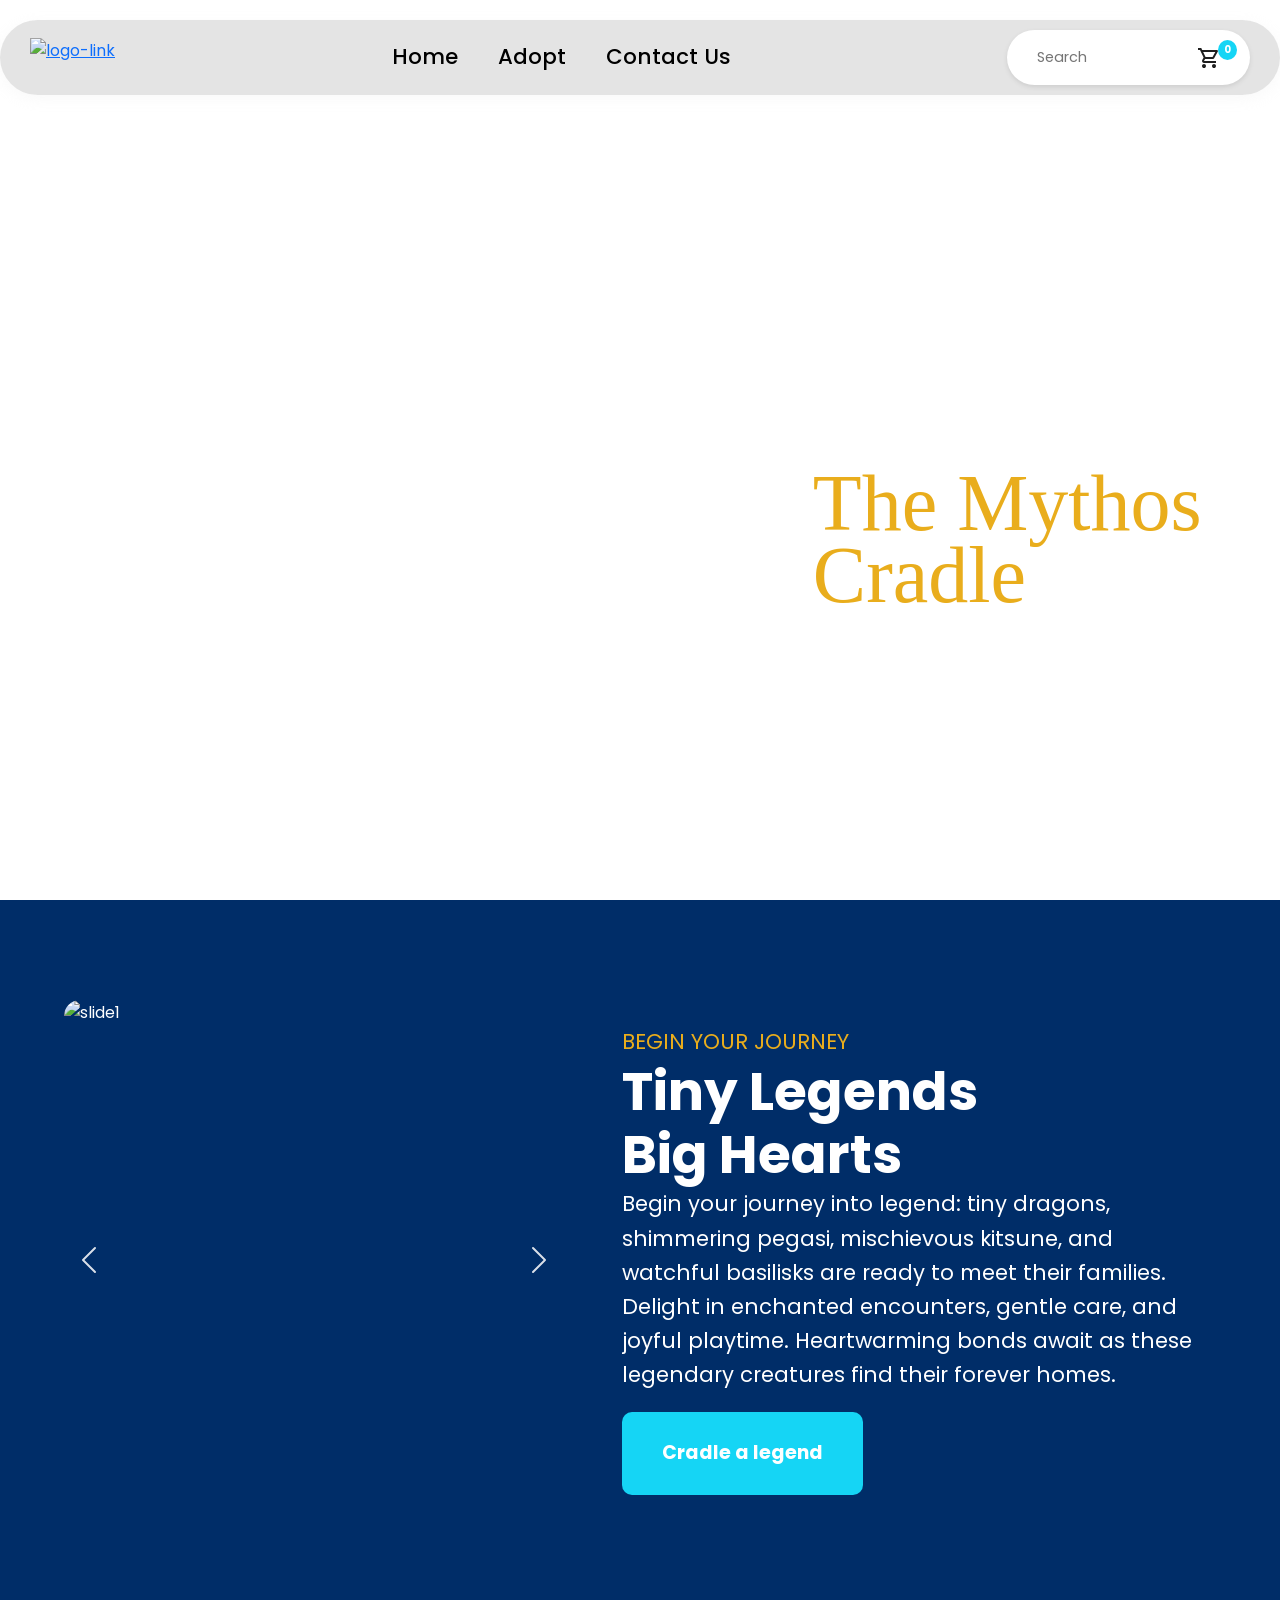
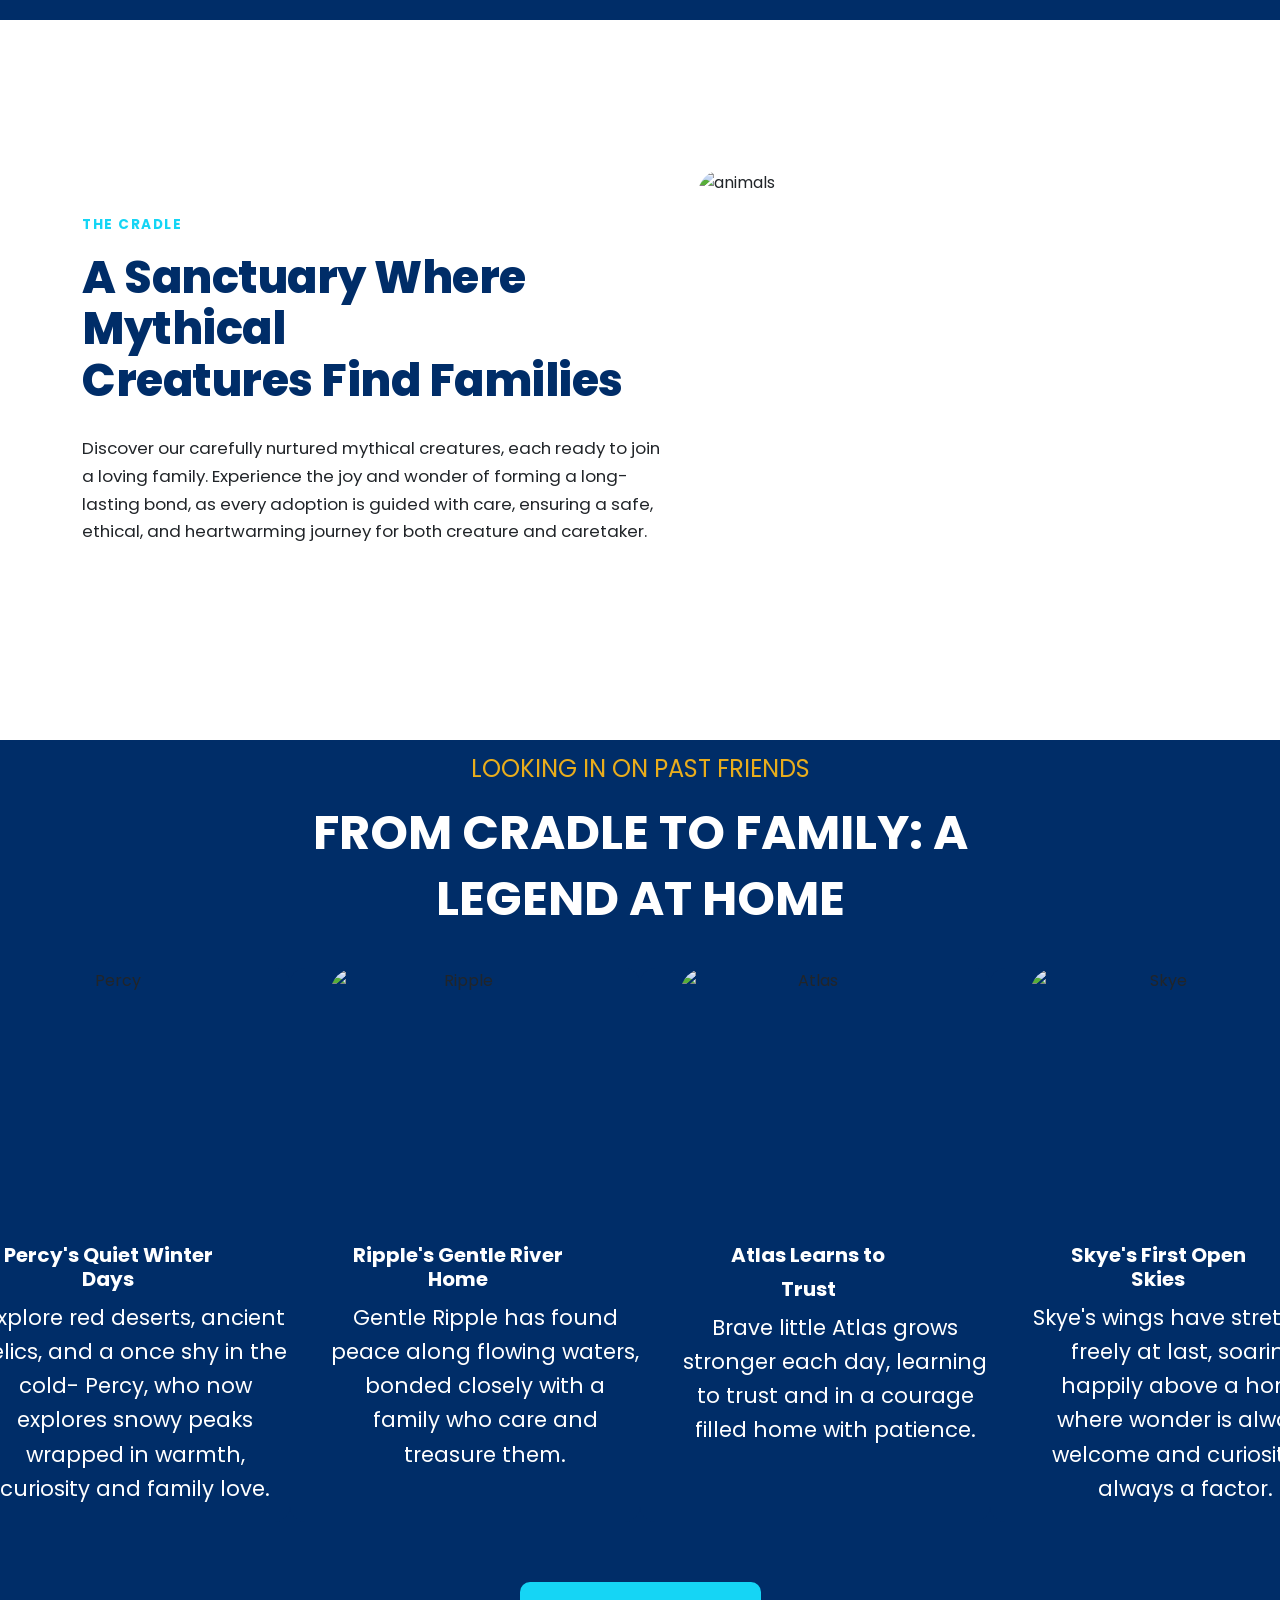
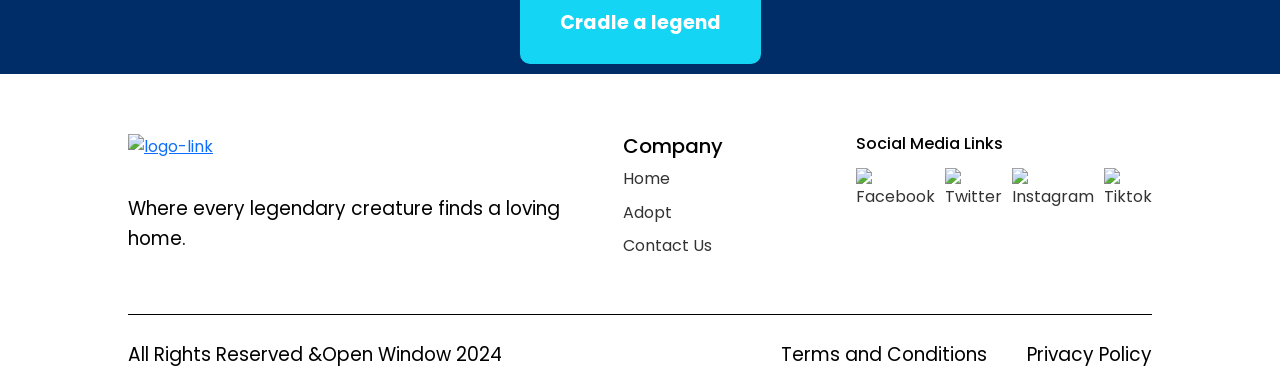
==== index.html @ 4b846b05 "fixed_elements fixed certain elements and made logo linking to home page functional." ====
<!DOCTYPE html>
<html lang="en">
   <head>
      <meta charset="UTF-8">
      <meta name="viewport" content="width=device-width, initial-scale=1.0">
      <meta http-equiv="X-UA-Compatible" content="IE-edge">
      <meta name="author" content="Michelle Jansen 262064">

      <link rel="preconnect" href="https://fonts.googleapis.com">
      <link rel="preconnect" href="https://fonts.gstatic.com" crossorigin>
      <link href="https://fonts.googleapis.com/css2?family=Metamorphous&family=Montserrat:ital,wght@0,100..900;1,100..900&family=Poppins:ital,wght@0,100;0,200;0,300;0,400;0,500;0,600;0,700;0,800;0,900;1,100;1,200;1,300;1,400;1,500;1,600;1,700;1,800;1,900&display=swap" rel="stylesheet">
      <link rel="preconnect" href="https://fonts.googleapis.com">
      <link rel="preconnect" href="https://fonts.gstatic.com" crossorigin>
      <link href="https://fonts.googleapis.com/css2?family=Metamorphous&family=Montserrat:ital,wght@0,100..900;1,100..900&family=Poppins:ital,wght@0,100;0,200;0,300;0,400;0,500;0,600;0,700;0,800;0,900;1,100;1,200;1,300;1,400;1,500;1,600;1,700;1,800;1,900&display=swap" rel="stylesheet">
      <link href="https://cdn.jsdelivr.net/npm/bootstrap@5.3.8/dist/css/bootstrap.min.css" rel="stylesheet" integrity="sha384-sRIl4kxILFvY47J16cr9ZwB07vP4J8+LH7qKQnuqkuIAvNWLzeN8tE5YBujZqJLB" crossorigin="anonymous">
      <script src="https://cdn.jsdelivr.net/npm/bootstrap@5.3.8/dist/js/bootstrap.bundle.min.js" integrity="sha384-FKyoEForCGlyvwx9Hj09JcYn3nv7wiPVlz7YYwJrWVcXK/BmnVDxM+D2scQbITxI" crossorigin="anonymous"></script>
      
      <title>The Mythos Cradle</title>

      <link rel="stylesheet" href="css/main.css">
      <link rel="local-font" href="../assets/fonts/mythology_of_egypt/Mythology Of Egypt.ttf">

   </head>
  
   <body class="home-page">
     <header>
        <!--Navigation-->
        <div class="navbar">
         <a href="index.html" class="logo">
           <img src="assets/images/logo.png" alt="logo-link">
         </a>
         <nav class="nav-links">
           <a href="index.html">Home</a>
           <a href="pages/about.html">Adopt</a>
           <a href="pages/contact.html">Contact Us</a>
         </nav>
         <div class="search-cart">
           <input type="text" placeholder="Search">
               <div class="cart-container">
                 <svg class="cart-icon" xmlns="http://www.w3.org/2000/svg" height="24px" viewBox="0 -960 960 960" width="24px" fill="#1f1f1f"><path d="M223.5-103.5Q200-127 200-160t23.5-56.5Q247-240 280-240t56.5 23.5Q360-193 360-160t-23.5 56.5Q313-80 280-80t-56.5-23.5Zm400 0Q600-127 600-160t23.5-56.5Q647-240 680-240t56.5 23.5Q760-193 760-160t-23.5 56.5Q713-80 680-80t-56.5-23.5ZM246-720l96 200h280l110-200H246Zm-38-80h590q23 0 35 20.5t1 41.5L692-482q-11 20-29.5 31T622-440H324l-44 80h480v80H280q-45 0-68-39.5t-2-78.5l54-98-144-304H40v-80h130l38 80Zm134 280h280-280Z"/></svg>
                 <span class="cart-amount">0</span>
               </div>
         </div>
       </div>
     </header>

     <!--Hero Banner-->
     <section class="hero">
         <div class="text-wrapper">
           <h1>The Mythos Cradle</h1>
           <p>Where legends become loved ones</p>  
         </div>
     </section>

     <!--Slider Section-->
     <section id="about" class="feature-dark">
       <div id="carouselExampleFade" class="carousel slide carousel-fade">
         <div class="carousel-inner">
           <div class="carousel-item active">
             <img src="assets/images/imageSlider1.png" class="d-block w-100" alt="slide1">
           </div>
           <div class="carousel-item">
             <img src="assets/images/adopt3.png" class="d-block w-100" alt="slide2">
           </div>
           <div class="carousel-item">
             <img src="assets/images/adopt5.png" class="d-block w-100" alt="slide3">
           </div>
         </div>
         <button class="carousel-control-prev" type="button" data-bs-target="#carouselExampleFade" data-bs-slide="prev">
           <span class="carousel-control-prev-icon" aria-hidden="true"></span>
           <span class="visually-hidden">Previous</span>
         </button>
         <button class="carousel-control-next" type="button" data-bs-target="#carouselExampleFade" data-bs-slide="next">
           <span class="carousel-control-next-icon" aria-hidden="true"></span>
           <span class="visually-hidden">Next</span>
         </button>
       </div>
       <div class="content-column">
         <p1>BEGIN YOUR JOURNEY</p1>
         <h2>Tiny Legends</h2>
         <h2>Big Hearts</h2>
         <p2>Begin your journey into legend: tiny dragons, shimmering pegasi, mischievous kitsune, and watchful basilisks are ready to meet their families. Delight in enchanted encounters, gentle care, and joyful playtime. Heartwarming bonds await as these legendary creatures find their forever homes.</p2>
         <a href="./pages/about.html" class="btn-primary" type="button">Cradle a legend</a>
        </div>
     </section>

     <!--Info Section-->
     <section class="info-section">
           <div class="container split reverse">
             <div class="textbox">
               <span class="subheading">THE CRADLE</span>
               <h2>A Sanctuary Where Mythical<br>Creatures Find Families</h2>
               <p class="description">
                 Discover our carefully nurtured mythical creatures, each ready to join a loving family. 
                 Experience the joy and wonder of forming a long-lasting bond, as every adoption is guided with care, 
                 ensuring a safe, ethical, and heartwarming journey for both creature and caretaker.
               </p>
             </div>
               <div class="image-box">
                 <img src="assets/images/homeImg1.png" alt="animals">
               </div>
           </div>
      </section>
      <!--Creature Cards-->
       <section class="cards-section-container">
         <p>LOOKING IN ON PAST FRIENDS</p>
         <h3>FROM CRADLE TO FAMILY: A</h3>
         <h3>LEGEND AT HOME</h3>
         <div class="text-footer-container">
           <div class="card">
             <img src="assets/images/successImg1.png" alt="Percy" class="adopted-creatures">
             <h4>Percy's Quiet Winter Days</h4>
             <p>Explore red deserts, ancient relics, and a once shy in the cold- Percy, who now explores snowy peaks wrapped in warmth, curiosity and family love.</p>
           </div>
           <div class="card">
              <img src="assets/images/successImg2.png" alt="Ripple" class="adopted-creatures">
              <h4>Ripple's Gentle River Home</h4>
              <p>Gentle Ripple has found peace along flowing waters, bonded closely with a family who care and treasure them.</p>
           </div>
           <div class="card">
             <img src="assets/images/successImg3.png" alt="Atlas" class="adopted-creatures">
             <h4>Atlas Learns to</h4>
             <h4>Trust</h4>
             <p>Brave little Atlas grows stronger each day, learning to trust and in a courage filled home with patience.</p>
           </div>
           <div class="card">
             <img src="assets/images/successImg4.png" alt="Skye" class="adopted-creatures">
             <h4>Skye's First Open Skies</h4>
             <p>Skye's wings have stretched freely at last, soaring happily above a home where wonder is always welcome and curiosity is always a factor.</p>
           </div>
         </div>
         <a href="pages/about.html" class="btn-primary" type="button">Cradle a legend</a>
       </section>
       <!-- Footer -->
       <footer>
           <div class="container-split">
              <div class="footer-left">
                <a href="index.html" class="logo">
                  <img src="assets/images/logo.png" alt="logo-link">
                </a>
               <p>Where every legendary creature finds a loving home.</p>
              </div>
           </div>
           <div class="footer-mid">
               <h5>Company</h5>
               <a href="index.html">Home</a>
               <a href="pages/about.html">Adopt</a>
               <a href="pages/contact.html">Contact Us</a>
             </div>
             <div class="footer-right">
                 <h6>Social Media Links</h6>
                 <div class="social-container">
                     <a href="https://www.facebook.com/theopenwindow/" target="_blank">
                       <img src="assets/images/sm1.png" alt="Facebook" class="social-icon">
                     </a>
                     <a href="https://x.com/open_window_" target="_blank">
                       <img src="assets/images/sm4.png" alt="Twitter" class="social-icon">
                     </a>
                     <a href="https://www.instagram.com/openwindowinstitute/" target="_blank">
                       <img src="assets/images/sm3.png" alt="Instagram" class="social-icon">
                     </a>
                     <a href="https://www.tiktok.com/@open_window_" target="_blank">
                       <img src="assets/images/sm2.png" alt="Tiktok" class="social-icon">
                     </a>
                   </div>
               </div>
               <div class="footer-bottom">
                   <span>All Rights Reserved &Open Window 2024</span>
                   <div class="legal-links">
                     <a href="#">Terms and Conditions</a>
                     <a href="#">Privacy Policy</a>
                   </div>
                 </div>
       </footer>
       <script src="JS/script.js"></script>
    </body>
</html>
---- css/main.css ----
/*Global styling & font families*/
* {
  box-sizing: border-box;
  margin: 0;
  padding: 0;
  z-index: 1000!important;
}

@font-face {
    font-family: 'HeroFont';
    src: url('../assets/fonts/Mythology\ Of\ Egypt.ttf') format('truetype');
}

:root {
    --primary-blue: #002d68;
    --accent-yellow: #e9ad1c;
    --bright-cyan: #15d5f5;
    --text-primary-white: #ffffff;
    --text-primary-black: #000000;
}

body {
    overflow-x: hidden;
    width: 100%;
    font-family: 'Poppins', sans-serif;
    line-height: 1.6;
    margin: 0;
    padding: 0;
}

/* Navbar*/
.navbar {
    position: fixed !important;
    top: 20px; 
    left: 50%;
    transform: translateX(-50%);
    width: 94%;
    max-width: 1400px;
    align-items: center;
    padding: 20px 0;
    z-index: 10000 !important;
    width: 100%;
    display: flex;
    justify-content: space-between;
    align-items: center;
    padding: 10px 30px;
    background: rgba(225, 225, 225, 0.9);
    backdrop-filter: transparent;
    border-radius: 50px;
    box-shadow: 0 4px 15px rgba(225, 225, 225, 0.2);
}

/*--logo--*/
.logo img {
    height: 40px;    
    width: auto;     
    display: block;
}

/*--navlinks--*/
.nav-links {
    display: flex;
    gap: 40px;
}

.nav-links a {
    text-decoration: none !important;
    color: #000000 !important;
    font-family: 'Poppins', sans-serif;
    font-size: 16pt;
    font-weight: 450;
    transition: 0.3;
}

.nav-links a:hover {
    color: #15d5f5 !important;
    text-decoration: none !important;
}

/*--search bar--*/
.search-cart {
    display: flex;
    flex-direction: flex-end;
    align-items: center;
    background-color: #ffffff;
    padding: 8px 10px;
    gap: 50px; 
    border-radius: 30px;
    width: auto 50%;
    max-width: 250px;
    box-shadow: 0 2px 5px rgba(0,0,0,0.1);
}

.search-cart input {
    background: rgba(225, 225 225, 0.8);
    border: none;
    border-radius: 20px;
    padding: 8px 20px;
    outline: none;
    font-size: 0.9rem;
    width: 130px;
}

/*--cart icon--*/
.cart-container {
    display: flex;
    align-items: center;
    position: relative;
    cursor: pointer;
}

.cart-amount {
    background:#15d5f5;
    color: #ffffff;
    font-size: 10px;
    font-weight: bold;
    padding: 2px 6px;
    border-radius: 50%;
    margin-left: -8%;
    margin-bottom: 15px;
    z-index: 2;
}

.cart-icon:hover {
    background-color: var(--accent-yellow);
}

/*--Hero section--*/
.hero {
    height: 100vh;
    width: 105%;
    margin-left: calc(-50vw + 50%);
    padding: 5%;
    background-image: url('../assets/images/homeHeader.png');
    background-size: cover;
    background-position: center;
    background-repeat: no-repeat;
    display: flow-root;
    justify-content: flex-end;
    text-align: right ;
    align-items:flex-start;
    padding-right: 10%;
}

.hero h1 {
    font-size: 60pt;
    color: #e9ad1c;
    font-family: 'HeroFont', serif;
    line-height: 0.9;
    text-align: left;
    margin-left: 65%;
    margin-top: 35%;
}

.hero p {
    font-family: 'Metamorphous', 'Poppins', sans-serif;
    font-size: 16pt;
    color: #ffffff;
    opacity: 0.9;
    text-align: left;
    align-items: flex-end;
    margin-left: 66%;
}


/*--about section--*/
.feature-dark {
    background-color: var(--primary-blue);
    color: var(--text-primary-white);
    padding: 6rem 4rem;
    display: flex;
    justify-content: center;
    align-items: center;
    height: 80vh;
    box-sizing: border-box;
    min-width: 100%;
}

#about {
  display: flex;
  flex-direction: row;
  gap: 5%;
  max-width: 1200px;
  width: 100%;
  margin: 0 auto;
}

.carousel {
  flex: 1;
  max-width: 500px;
  position: relative;
}

.carousel-inner {
  border-radius: 16px;
  overflow: hidden;
}

.carousel-item img {
  height: 520px;
  object-fit: cover; 
}

.carousel-control-prev,
.carousel-control-next {
  position: absolute;
  top: 50% !important;
  transform: translateY(-50%);
  width: 50px;
  height: 50px !important; /* Overrides full-height stretching */
  opacity: 0.85;
  transition: opacity 0.2s ease, transform 0.2s ease;
  z-index: 5;
}


.content-column {
    flex: 1;
    display: flex;
    flex-direction: column;
    align-items: flex-start;
    justify-content: center;
    margin: 0;
}

.content-column p1 {
   font-size: 16pt;
   color: var(--accent-yellow);
   text-transform: uppercase;
   width: 100%;
   align-items: flex-start !important;
   font-weight: normal;
}

.content-column h2 {
    color: var(--text-primary-white);
    align-items: flex-start !important;
    font-family: 'Poppins', sans-serif;
    font-size: 40pt;
    margin: 0;
    font-weight: bold;
    width: 100%;
}

.content-column p2 {
    font-size: 16pt;
    line-height: 1.6;
    color: var(--text-primary-white);
    max-width: 600px;
    align-items: flex-start !important;
    width: 100%;

}

.btn-primary {
    text-decoration: none !important;
    background-color: #15d5f5;
    color: white;
    border: none;
    padding: 26px 40px;
    border-radius: 10px;
    font-weight: bold;
    cursor: pointer;
    margin-top: 20px;
    font-size: 19px;
}

.btn-primary:hover {
    background-color: #e9ad1c;
}

/*--Info Section--*/
.info-section {
    background-color: var(--text-primary-white);
    display: flex;
    justify-content: center;
    align-items: center;
    height: 80vh;
    box-sizing: border-box;
    min-width: 100%;
}

.info-section .container.split {
  display: flex;
  align-items: center;
  gap: 3%;
  width: 100%;
  margin: 0 auto;
}

.textbox, .image-box {
  flex-direction: row-reverse;
  gap: 10%;
}

.textbox{
    width: 660px;
    margin: 0;
    align-content: flex-start;
}

.image-box img {
    height: 50vh;
    min-width: 600px;
}
.subheading{
    font-family: "Poppins" regular;
    font-size: 24pt;
    font-weight:normal;
}
.h2 {
   font-family: "Poppins" bold; 
   font-size: 40pt;
}

.info-section .textbox .subheading {
  display: block;
  color: var(--bright-cyan);
  font-size: 0.85rem;
  font-weight: 700;
  letter-spacing: 1.5px;
  margin-bottom: 1rem;
  text-transform: uppercase;
}

.info-section .textbox h2 {
  color: var(--primary-blue);
  font-size: 2.8rem;
  font-weight: 800;
  line-height: 1.15;
  margin: 0 0 1.8rem 0;
  letter-spacing: -0.5px;
}
.info-section .textbox .description {
  color: var(--text-primary-black) transparent ;
  font-size: 1.05rem;
  line-height: 1.65;
  font-weight: 400;
  margin: 0;
}

.info-section .image-box {
  flex: 0.9;
  max-width: 500px;
}

.info-section .image-box img {
  width: 100%;
  height: 420px;
  object-fit: cover;
  border-radius: 24px;
  display: block;
}

/*--Cards Section--*/
.cards-section-container {
    background-color: var(--primary-blue);
    width: 100%;
    background-size: cover;
    text-align: center;
    margin: 0 auto;
    padding: 10px 10px;
    box-sizing: border-box;
}

.cards-section-container p {
    color: var(--accent-yellow);
    font-size: 18pt;
    font-weight: normal;
}

.cards-section-container h3 {
    color: var(--text-primary-white);
    font-size: 36pt;
    font-weight: bold;
}
/*--Grid and Layout--*/
.text-footer-container {
    padding-left: 10%;
    padding-right: 10%;
    display: flex;
    justify-content: center;
    grid-template-columns: repeat(auto-fit, minmax(220px, 1fr));
    margin: 40px 0;
}

/*--Card styling--*/
.card {
    background-color: #002d68;
    border: none;
    flex: 1;
    min-width: 350px;
    max-width: 300px;
    border-radius: 15px;
    transition: transform 0.3s ease;
    padding-left: 4%;
}

.card:hover { 
    transform: translateY(-10px); 
}

/*--Content Card--*/
.card img {
    width: 260px;
    height: 260px;
    object-fit: cover;
    border-radius: 10%;
    margin-bottom: 5%;
    justify-items: center;
}

.card h4 { 
    color: var(--text-primary-white); 
    font-size: 20px;
    font-weight: bolder;
    margin-bottom: 10px; 
    max-width: 240px;
    text-align: center;
    padding-left: 5%;
}

.card p {
    color: var(--text-primary-white);
    font-size: 16pt;
    font-weight: normal;
    text-align: center;
   font-display: block;
}

/*--Adopt Page hero--*/
.adopt-hero {
    background-image: url(../assets/images/adoptHeader.png);
    background-size: cover;
    background-position: center;
    height: 300px;
    display: flex;
    justify-content: center;
    align-items: center;
    text-align: center;
}

.adopt-hero h1 {
   font-family: 'HeroFont', serif;
   font-size: 60pt;
   color: var(--text-primary-white);
   text-transform: uppercase;
   margin: 0;
}

.adopt-sub-hero {
    background-color: var(--primary-blue);
    color: var(--accent-yellow);
    width: 100%;
    background-size: cover;
    text-align: center;
    height: 300px;
}

.adopt-sub-hero h2 {
    padding-top: 2%;
    font-family: 'Metamorphous', sans-serif;
    font-size: 24pt;
    font-weight: bold;
}

.adopt-sub-hero p {
    font-family: 'Poppins', sans-serif;
    color: var(--text-primary-white);
    font-weight: normal;
    font-size: 16pt;
    padding-bottom: 20%;
    justify-content: center;
}

/*--yellow filter-bar--*/
.filter-bar {
    background-color: var(--accent-yellow);
    padding: 10px 5%;
    display: flex;
    align-items: center;
    font-size: 14pt;
    color: var(--text-primary-white);
}

.filter-left, .filter-center, .filter-right {
    flex: 1;
    display: flex;
    align-items: center;
    gap: 15px;
}

.filter-center { justify-content: center;}
.filter-right {justify-content: flex-end;}

.filter-right .btn-sp {
    background-color: var(--text-primary-white);
    border: none;
    border-radius: 4px;
    color: var(--text-primary-black);
    padding: 5px 12px;
    cursor: pointer;
}

.drop-down {
    background: var(--text-primary-white);
    border: none;
    padding: 5px 10px;
    border-radius: 4px;
    color: var(--text-primary-black);
    min-width: 100px;
}

.divider-line {
    width: 1px;
    height: 25px;
    background: var(--text-primary-white);
    
}

/*--Product section--*/
.product-page-white {
    background-color: var(--text-primary-white);
    color: var(--text-primary-black);
    padding: 60px 10%;
    display: flex;
    align-items: center;
    gap: 50px;
}

.product-page-darkblue {
    background-color: var(--primary-blue);
    color: var(--text-primary-white);
    padding: 60px 10%;
    display: flex;
    align-items: center;
    gap: 50px;
}

.p1 {
    font-size: 14pt;
    font-weight: normal;
    color: var(--text-primary-black);
}

.p2 {
    font-size: 14pt;
    font-weight: normal;
    color: var(--text-primary-white);
}

.price {
   color: var(--text-primary-black);
    font-weight: bold;
    font-size: 16pt;
}

.product-image {
    width: 350px;
    height: 450px;
    object-fit: cover;
    border-radius: 15px;
    box-shadow: 0 10px 20px rgba(0,0,0,0.15);
}

.product-info-sp {
    flex: 1;
}

.product-info-sp h2 {
    font-size: 24pt;
    margin-bottom: 5px;
    font-weight: bold;
}

.price-sp {
    color: var(--bright-cyan);
    font-weight: bold;
    font-size: 14pt;
}

.product-info-sp p {
    font-size: 14pt;
    margin-bottom: 15px;
}


.product-info {
    flex: 1;
}

.product-info h1 {
    font-size: 24pt;
    margin-bottom: 5px;
    font-weight: bold;
}

/*--Reviews and Price--*/
.old-price {
    text-decoration: line-through;
    color: rgba(0,0,0,0.15);
    margin-right: 10px;
    font-size: 14pt;
}

.current-price {
    color: var(--text-primary-black);
    font-weight: bold;
    font-size: 16pt;

}

.rating-row {
    display: flex;
    align-items: center;
    gap: 12px;
    margin-top: 5px;
}

.review-status {
    color: rgba(0,0,0,0.4);
    font-weight: bold;
}

.reviews {
    color: var(--accent-yellow);
    font-size: 16pt;
    margin: 10px 0;
    justify-content: flex-start;
}

.review-line span {
    justify-content: flex-end;
    width: 50px;
    height: 3px;
    background-color: var(--text-primary-white);
    margin-bottom: 15px;
}

/*--controls--*/
.qty-control {
    display: flex;
    align-items: center;
    gap: 15px;
    margin: 25px 0;
}

.qty-control-sp {
    display: flex;
    align-items: center;
    gap: 15px;
    margin: 25px 0;
}

.qty-box {
    background: var(--primary-blue);
    color: var(--text-primary-white);
    padding: 10px 20px;
    border-radius: 5px;
    font-weight: bold;
}

.qty-box2 {
   background: var(--accent-yellow);
   color: var(--text-primary-white);
   padding: 10px 20px;
    border-radius: 5px;
    font-weight: bold;
}

.b-btn {
    background: var(--bright-cyan);
    color: var(--text-primary-white);
    border: none;
    padding: 12px 30px;
    border-radius: 5px;
    font-weight: bold;
    cursor: pointer;
    transition: 0.3s ease;
}

.b-btn:hover {
    background-color: var(--accent-yellow);
}

.btn-primary-2  {
    margin-left: 70%;
    text-decoration: none;
    background-color: var(--accent-yellow);
    color: var(--text-primary-white);
    border: none;
    padding: 15px 30px;
    border-radius: 5px;
    font-weight: bold;
    cursor: pointer;
    transition: 0.3s ease;
}

.btn-primary-2:hover {
    background-color: #15d5f5;
}


/*--Contact page--*/

.hero-contact {
    background-image: url(../assets/images/contactHeader.png);
    background-size: cover;
    background-position: center;
    height: 300px;
    display: flex;
    justify-content: center;
    align-items: center;
    text-align: center;
}

.hero-contact h1 {
    font-family: 'HeroFont';
    color: var(--text-primary-white);
    font-size: 40pt;
}

.content-wrapper {
    display: flex;
    align-items: center;
    justify-content: center;
    gap: 60px;
    padding: 80px 10%;
    max-width: 1400px;
    margin: 0 auto;
}

.text-left, .image-box-right {
    flex: 1;
}

.text-left h1 {
    color: var(--bright-cyan);
    font-size: 18pt;
    font-weight: normal;
}

.text-left h2 {
    color: var(--primary-blue);
    font-size: 40pt;
    font-weight: bold;
}

.text-left p {
    font-size: 10pt;
}

.image-box-right img {
    max-width: 100%;
    max-width: 500px;
    border-radius: 20px;
    box-shadow: 0 20px 40px rgba(0,0,0,0.4);
    margin-left: 10%;
}

.text-left {
    display: flex;
    flex-direction: column;
    gap: 10px;
    max-width: 500px;
    font-family: 'Poppins', sans-serif;
    margin-left: 5%;
}

.contact-grid {
    display: flex;
    justify-content: center;
    gap: 80px;
    padding: 60px 10%;
    align-items: flex-start;
}

.contactForm {
    flex: 1;
    background-image: url(../assets/images/formBackground.png);
    background-size: cover;
    background-position: center;
    color: var(--text-primary-white);
    padding: 40px;
    border-radius: 40px;
    color: var(--text-primary-white);
    box-shadow: 0 10px 30px rgba(0,0,0,0.1);
    font-family: 'Poppins',sans-serif;
}

.contactForm h1 {
    font-size: 24pt;
    margin-bottom: 25px;
   letter-spacing: 1px;
}

.formElement input, .elementForm textarea {
    width: 100%;
    padding: 18px;
    border: none;
    border-radius: 15px;
    margin-top: 8px;
    margin-bottom: 20px;
    background-color: var(--text-primary-white);
    font-size: 16pt;
    resize: none;
}

.elementForm textarea {
    width: 400px;
    height: 150px;
    resize: none;
}

.contactForm input, .contactForm textarea {
    background-color: rgba(225, 225, 225, 0.9);
    border: none;
    border-radius: 12px;
    padding: 15px;
    margin-top: 5px;
    width: 100%;
}

.contactForm button {
    background-color: var(--bright-cyan);
    color: var(--text-primary-white);
    border: none;
    padding: 15px 40px;
    border-radius: 12px;
    font-weight: bold;
    cursor: pointer;
    margin-top: 10px;
    transition: 0.3s ease;
}

.contactForm button:hover {
    background-color: #e9ad1c;
}


.info-left, .contactForm {
    flex: 1;
}

.social-container {
    display: flex;
    gap: 15;
    margin: 20px 0 40px 0;
}

.info-left p {
    color: var(--bright-cyan);
    font-weight: normal;
    font-size: 14pt;
}

.info-left h2 {
    color: var(--primary-blue);
    font-size: 24pt;
    font-weight: bold;
}

.map-block {
    max-width: 500px;
    width: 100%;
    height: 350px;
    border-radius: 30px;
    overflow: hidden;
}



/*--Footer--*/

footer {
    display: flex;
    flex-wrap: wrap !important;
    background-color: var(--text-primary-white);
    color: var(--text-primary-black);
    justify-content: space-between;
    padding: 60px 10% 20px 10%;
}

.footer-left, .footer-mid, .footer-right {
    flex: 1;
}

.footer-left img {
    max-width: 150px;
    height: 40px;
    margin-bottom: 20px;
}

.footer-left p {
    color: var(--text-primary-black);
    font-family: 'Poppins', sans-serif;
    font-size: 14pt;
    margin-bottom: 20px;
    font-weight: normal;
    margin-right: 10%;
}

.footer-left span {
    color: var(--text-primary-black);
    font-size: 16pt;
    font-weight: normal;
}

.footer-mid a, .footer-right a {
    display: block;
    color: #333;
    text-decoration: none;
    margin-bottom: 8px;
}

.legal-links {
    display: flex;
    gap: 40px;
}

.legal-links a {
    text-decoration: none !important;
    color: var(--text-primary-black);
    font-size: 14pt;
}

.social-icon {
    width: 35px;
    height: 35px;
    object-fit: contain;
}

.social-container {
    display: flex;
    gap: 10px;
    margin-top: 15px;
}

.footer-bottom {
   flex-basis: 100% !important;
   width: 100%;
   margin-top: 40px;
   padding-top: 25px;
   border-top: 1pt solid var(--text-primary-black) !important;
   display: flex;
   justify-content: space-between;
   align-items: center;
}

.footer-bottom span {
    font-size: 14pt;
}
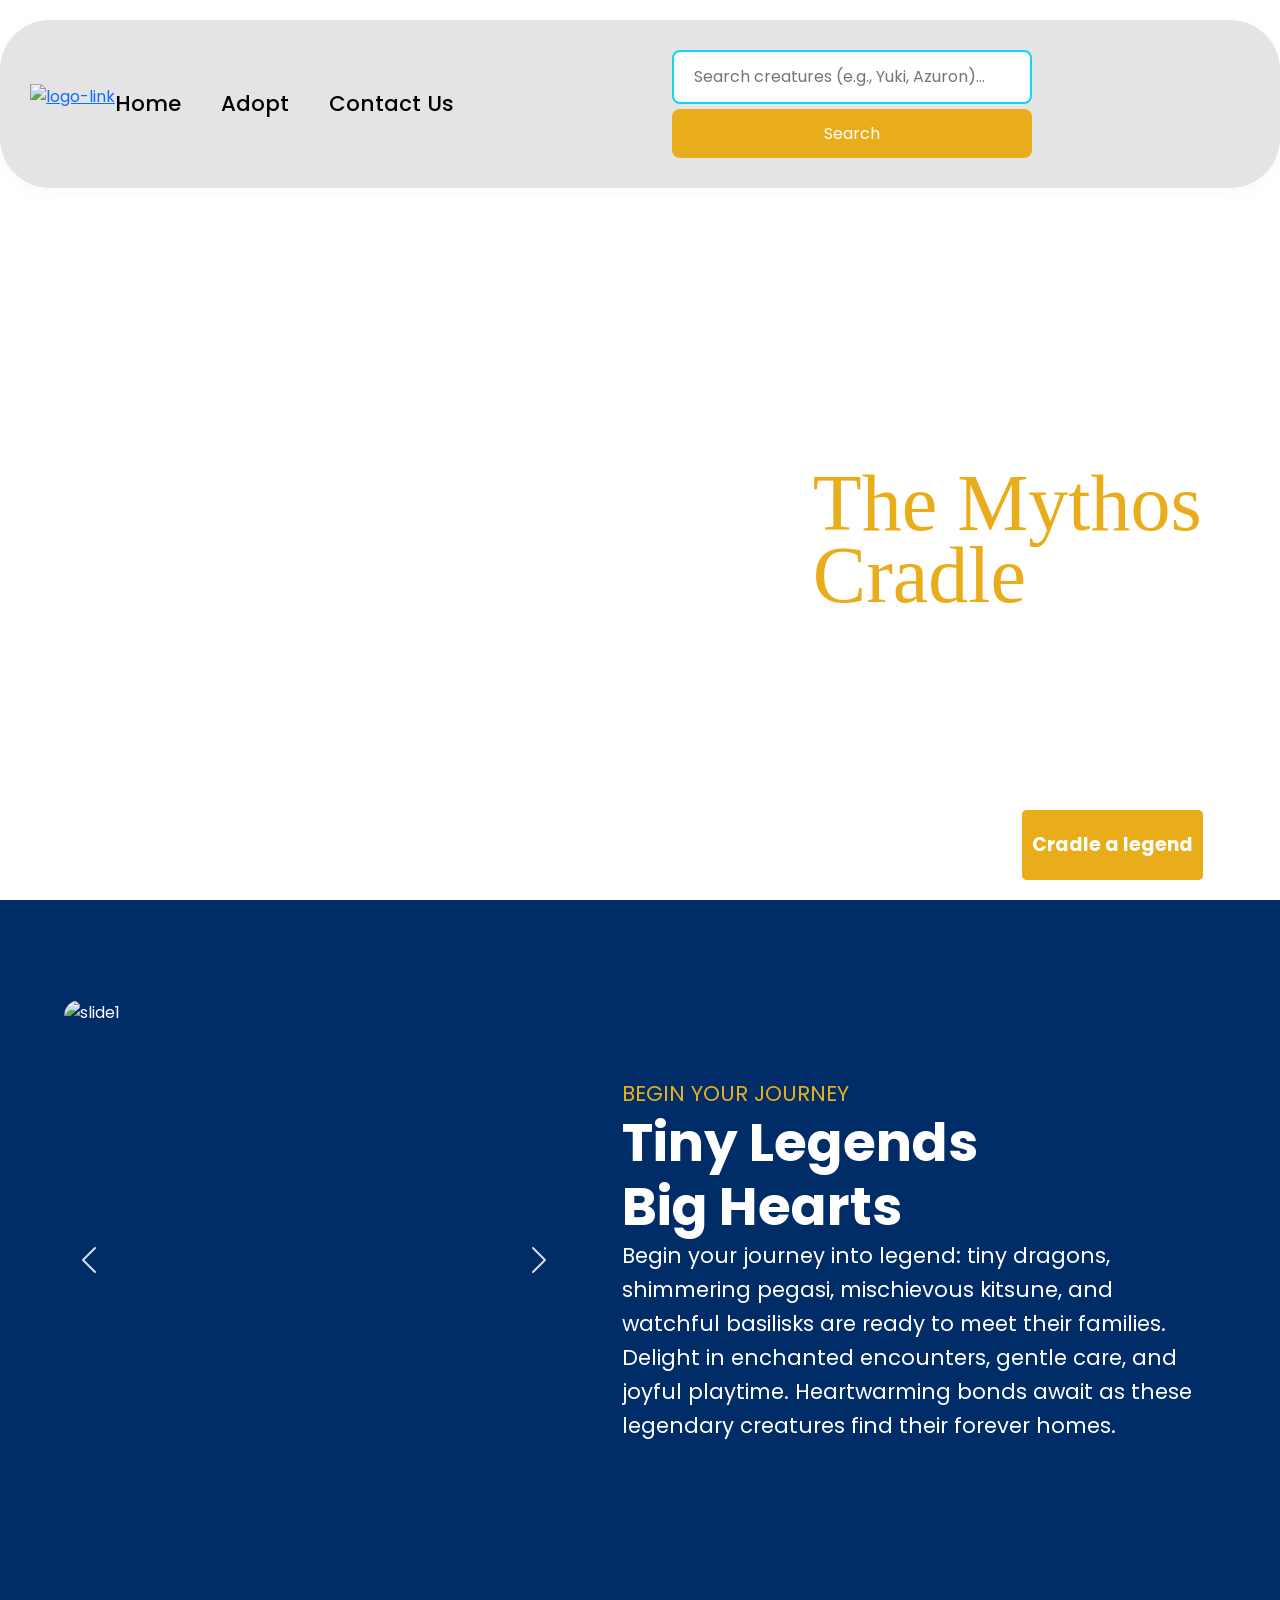
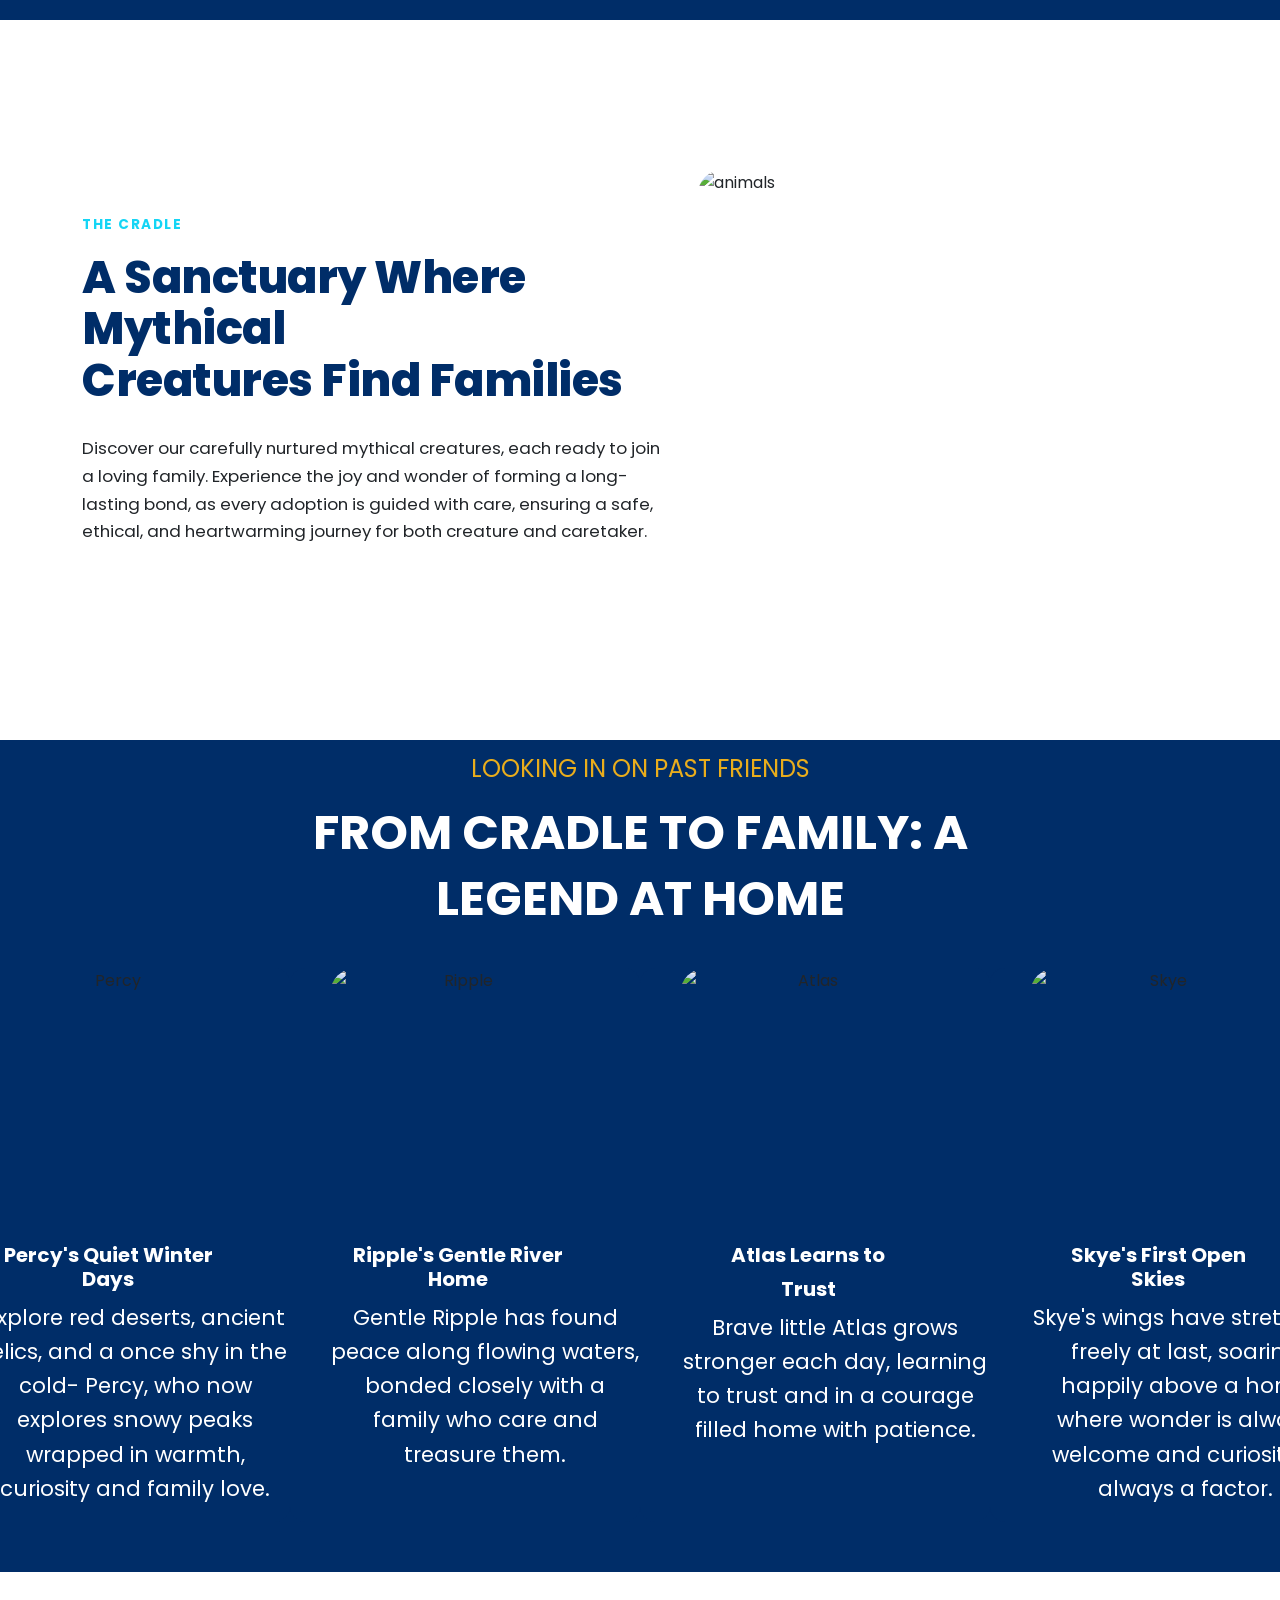
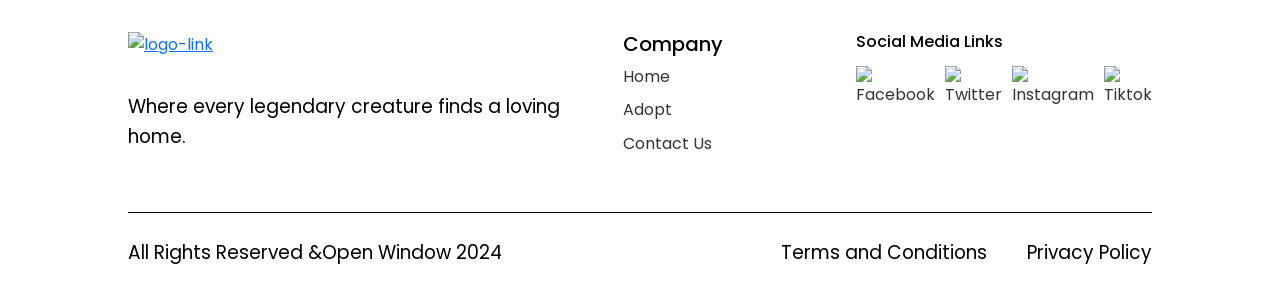
==== commit 11d42ae1: "Js_editing" ====
--- a/index.html
+++ b/index.html
@@ -34,14 +34,12 @@
            <a href="pages/about.html">Adopt</a>
            <a href="pages/contact.html">Contact Us</a>
          </nav>
-         <div class="search-cart">
-           <input type="text" placeholder="Search">
-               <div class="cart-container">
-                 <svg class="cart-icon" xmlns="http://www.w3.org/2000/svg" height="24px" viewBox="0 -960 960 960" width="24px" fill="#1f1f1f"><path d="M223.5-103.5Q200-127 200-160t23.5-56.5Q247-240 280-240t56.5 23.5Q360-193 360-160t-23.5 56.5Q313-80 280-80t-56.5-23.5Zm400 0Q600-127 600-160t23.5-56.5Q647-240 680-240t56.5 23.5Q760-193 760-160t-23.5 56.5Q713-80 680-80t-56.5-23.5ZM246-720l96 200h280l110-200H246Zm-38-80h590q23 0 35 20.5t1 41.5L692-482q-11 20-29.5 31T622-440H324l-44 80h480v80H280q-45 0-68-39.5t-2-78.5l54-98-144-304H40v-80h130l38 80Zm134 280h280-280Z"/></svg>
-                 <span class="cart-amount">0</span>
-               </div>
+         <div class="search-container">
+           <input type="text" id="creatureSearch" placeholder="Search creatures (e.g., Yuki, Azuron)...">
+           <button id="searchButton" onclick="navigateToProduct()">Search</button>
+           <div id="errorMessage" style="display: none; color: #ff4d4d; margin-top: 5px; font-size: 14px;"></div>
          </div>
-       </div>
+        </div>
      </header>
 
      <!--Hero Banner-->
@@ -172,6 +170,6 @@
                    </div>
                  </div>
        </footer>
-       <script src="JS/script.js"></script>
+       <script src="js/scripts.js"></script>
     </body>
 </html>
--- a/css/main.css
+++ b/css/main.css
@@ -78,53 +78,58 @@
 }
 
 /*--search bar--*/
-.search-cart {
-    display: flex;
-    flex-direction: flex-end;
-    align-items: center;
-    background-color: #ffffff;
-    padding: 8px 10px;
-    gap: 50px; 
-    border-radius: 30px;
-    width: auto 50%;
-    max-width: 250px;
-    box-shadow: 0 2px 5px rgba(0,0,0,0.1);
-}
-
-.search-cart input {
-    background: rgba(225, 225 225, 0.8);
-    border: none;
-    border-radius: 20px;
-    padding: 8px 20px;
-    outline: none;
-    font-size: 0.9rem;
-    width: 130px;
-}
-
-/*--cart icon--*/
-.cart-container {
-    display: flex;
-    align-items: center;
-    position: relative;
-    cursor: pointer;
-}
-
-.cart-amount {
-    background:#15d5f5;
-    color: #ffffff;
-    font-size: 10px;
-    font-weight: bold;
-    padding: 2px 6px;
-    border-radius: 50%;
-    margin-left: -8%;
-    margin-bottom: 15px;
-    z-index: 2;
-}
-
-.cart-icon:hover {
-    background-color: var(--accent-yellow);
-}
-
+.search-container {
+  margin: 20px auto;
+  max-width: 500px;
+  display: flex;
+  flex-direction: column;
+  gap: 5px;
+}
+
+.search-container div {
+  display: flex;
+  gap: 10px;
+}
+
+#creatureSearch {
+  flex-grow: 1;
+  padding: 12px 20px;
+  font-size: 16px;
+  border: 2px solid var(--bright-cyan);
+  border-radius: 8px;
+  outline: none;
+}
+
+#creatureSearch:focus {
+  border-color: var(--primary-blue);
+}
+
+#searchButton {
+  padding: 12px 24px;
+  font-size: 16px;
+  background-color:var(--accent-yellow);
+  color: var(--text-primary-white);
+  border: none;
+  border-radius: 8px;
+  cursor: pointer;
+  transition: background-color 0.2s;
+}
+
+#searchButton:hover {
+  background-color: var(--bright-cyan);
+}
+
+html {
+  scroll-behavior: smooth;
+}
+
+/*--highlight effect--*/
+section[data-id] {
+  transition: box-shadow 0.5s ease-in-out;
+}
+.highlight-product {
+  box-shadow: 0 0 20px rgba(0, 123, 255, 0.5);
+}
 /*--Hero section--*/
 .hero {
     height: 100vh;
@@ -668,7 +673,7 @@
     font-weight: bold;
 }
 
-.b-btn {
+.add-to-cart-btn {
     background: var(--bright-cyan);
     color: var(--text-primary-white);
     border: none;
@@ -679,24 +684,30 @@
     transition: 0.3s ease;
 }
 
-.b-btn:hover {
+.add-to-cart-btn:hover {
     background-color: var(--accent-yellow);
 }
 
-.btn-primary-2  {
-    margin-left: 70%;
+.btn-primary  {
     text-decoration: none;
     background-color: var(--accent-yellow);
+    opacity: 100%;
     color: var(--text-primary-white);
     border: none;
-    padding: 15px 30px;
+    padding: 20px 10px;
     border-radius: 5px;
     font-weight: bold;
     cursor: pointer;
-    transition: 0.3s ease;
-}
-
-.btn-primary-2:hover {
+    transition: 0.2s ease;
+    position: fixed;
+    bottom: 20px;
+    right: 6%;
+    z-index: 10000!important;
+    align-content: flex-end;
+
+}
+
+.btn-primary:hover {
     background-color: #15d5f5;
 }
 
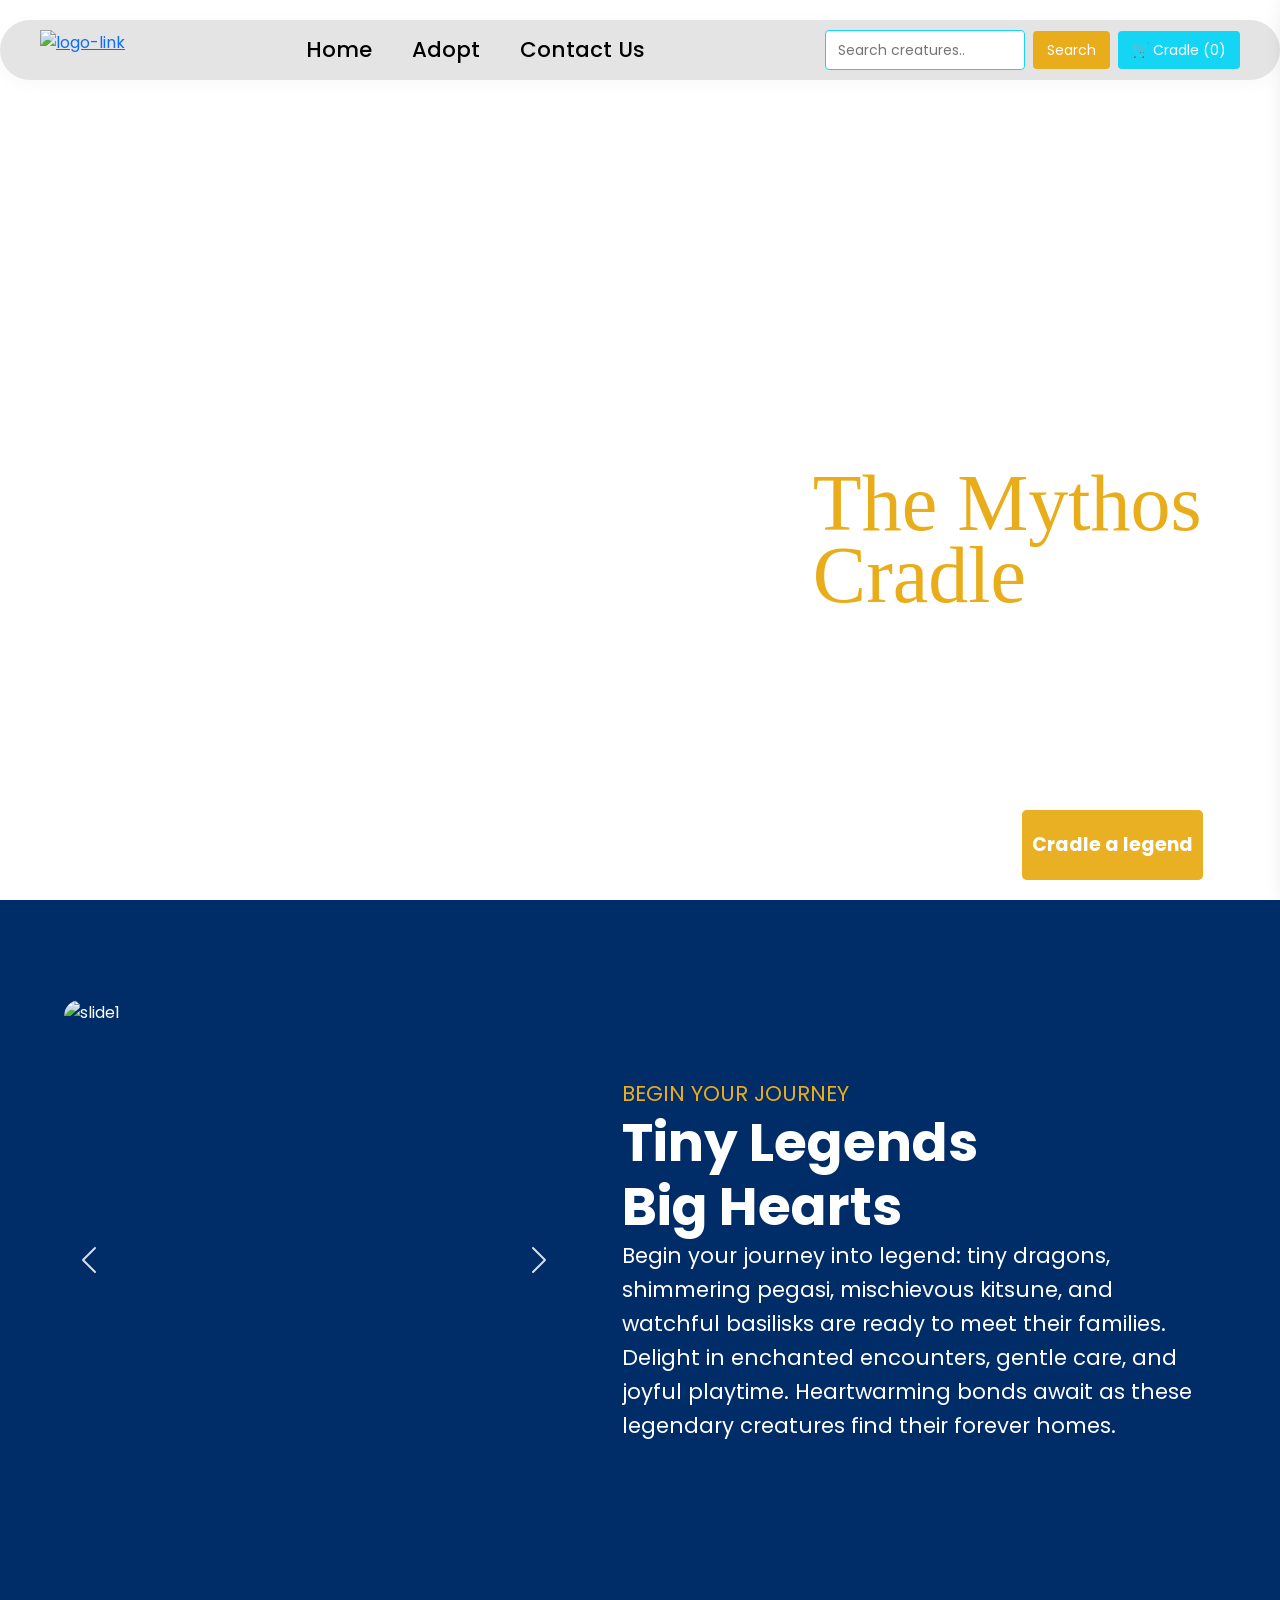
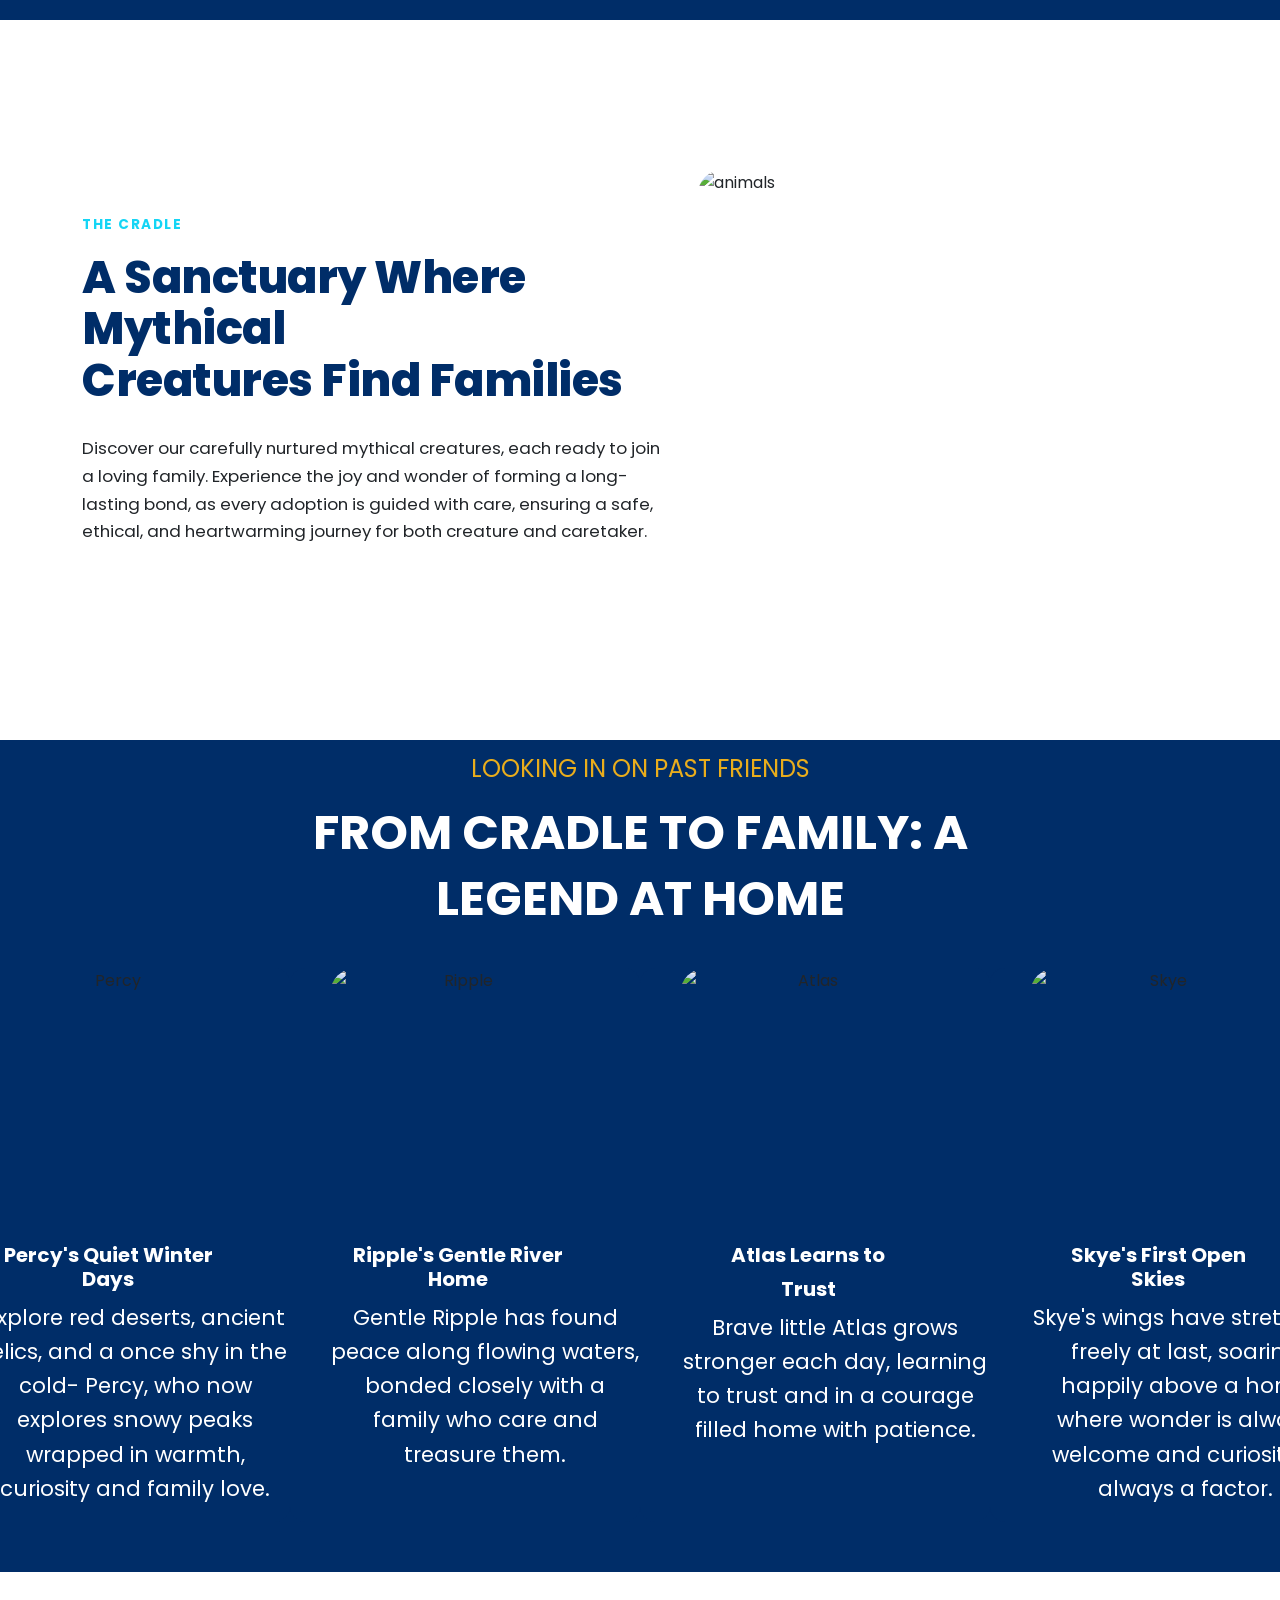
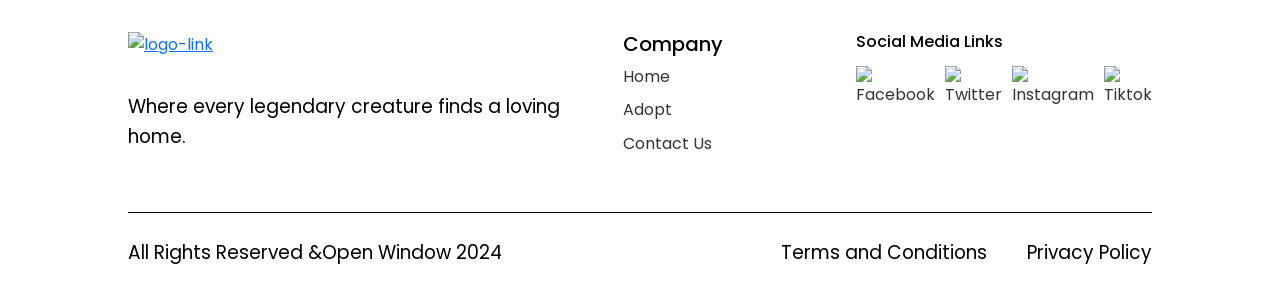
==== commit 106ecf67: "Added_js" ====
--- a/index.html
+++ b/index.html
@@ -35,12 +35,27 @@
            <a href="pages/contact.html">Contact Us</a>
          </nav>
          <div class="search-container">
-           <input type="text" id="creatureSearch" placeholder="Search creatures (e.g., Yuki, Azuron)...">
+           <input type="text" id="creatureSearch" placeholder="Search creatures..">
            <button id="searchButton" onclick="navigateToProduct()">Search</button>
+           <button id="cartToggleBtn" onclick="toggleCart()">🛒 Cradle (<span id="cartCount">0</span>)</button>
            <div id="errorMessage" style="display: none; color: #ff4d4d; margin-top: 5px; font-size: 14px;"></div>
          </div>
         </div>
      </header>
+     <div id="cartDrawer" class="cart-drawer">
+       <div class="cart-header">
+         <h2>Your Cradle</h2>
+         <button class="close-cart-btn" onclick="toggleCart()">×</button>
+       </div>
+       <div id="cartItemsContainer" class="cart-items-container"></div>
+       <div class="cart-footer">
+         <div class="cart-total-row">
+           <span>Total:</span>
+           <span id="cartTotalValue">R0.00</span>
+         </div>
+         <button class="checkout-btn" onclick="checkoutAlert()">Adopt All</button>
+       </div>
+     </div>
 
      <!--Hero Banner-->
      <section class="hero">
--- a/css/main.css
+++ b/css/main.css
@@ -37,30 +37,42 @@
     width: 94%;
     max-width: 1400px;
     align-items: center;
-    padding: 20px 0;
     z-index: 10000 !important;
-    width: 100%;
-    display: flex;
-    justify-content: space-between;
+    width: 100% !important;
+    display: flex !important;
+    flex-direction: row !important;
+    justify-content: space-between !important;
     align-items: center;
-    padding: 10px 30px;
+    padding: 10px 40px;
     background: rgba(225, 225, 225, 0.9);
     backdrop-filter: transparent;
+    box-sizing: border-box !important;
     border-radius: 50px;
     box-shadow: 0 4px 15px rgba(225, 225, 225, 0.2);
 }
 
 /*--logo--*/
+.logo {
+    flex-shrink: 0 !important;
+    display: flex !important;
+    align-items: center !important;
+}
+
 .logo img {
     height: 40px;    
     width: auto;     
-    display: block;
+   object-fit: contain !important;
 }
 
 /*--navlinks--*/
 .nav-links {
-    display: flex;
-    gap: 40px;
+    display: flex !important;
+    flex-direction: row !important;
+    justify-content: center !important;
+    align-items: center !important;
+    gap: 40px !important;
+    flex-grow: 1 !important;
+    margin: 0 40px !important;
 }
 
 .nav-links a {
@@ -70,6 +82,7 @@
     font-size: 16pt;
     font-weight: 450;
     transition: 0.3;
+    white-space: nowrap;
 }
 
 .nav-links a:hover {
@@ -79,11 +92,16 @@
 
 /*--search bar--*/
 .search-container {
-  margin: 20px auto;
-  max-width: 500px;
+  display: flex !important;
+  flex-direction: row !important;
+  align-items: center !important;
+  margin: 0;
+  max-width: none !important;
+  width: auto !important;
   display: flex;
-  flex-direction: column;
-  gap: 5px;
+  flex-direction: row !important;
+  gap: 8px;
+  flex-shrink: 0 !important;
 }
 
 .search-container div {
@@ -92,26 +110,28 @@
 }
 
 #creatureSearch {
-  flex-grow: 1;
-  padding: 12px 20px;
-  font-size: 16px;
-  border: 2px solid var(--bright-cyan);
-  border-radius: 8px;
+  width: 200px !important;
+  padding: 8px 12px;
+  font-size: 14px;
+  border: 1px solid var(--bright-cyan);
+  border-radius: 4px;
   outline: none;
+  box-sizing: border-box;
 }
 
 #creatureSearch:focus {
-  border-color: var(--primary-blue);
+  border-color: var(--accent-yellow);
 }
 
 #searchButton {
-  padding: 12px 24px;
-  font-size: 16px;
+  padding: 8px 14px;
+  font-size: 14px;
   background-color:var(--accent-yellow);
   color: var(--text-primary-white);
   border: none;
-  border-radius: 8px;
+  border-radius: 4px;
   cursor: pointer;
+  white-space: nowrap;
   transition: background-color 0.2s;
 }
 
@@ -123,13 +143,126 @@
   scroll-behavior: smooth;
 }
 
-/*--highlight effect--*/
-section[data-id] {
-  transition: box-shadow 0.5s ease-in-out;
-}
-.highlight-product {
-  box-shadow: 0 0 20px rgba(0, 123, 255, 0.5);
-}
+/*--cart section--*/
+#cartToggleBtn {
+  padding: 8px 14px;
+  font-size: 14px;
+  background-color: var(--bright-cyan);
+  color: var(--text-primary-white);
+  border: none;
+  border-radius: 4px;
+  cursor: pointer;
+  white-space: nowrap;
+  flex-shrink: 0;
+  transition: background-color 0.2s;
+}
+
+#cartToggleBtn:hover {
+  background-color: var(--accent-yellow);
+}
+
+.cart-drawer {
+  position: fixed;
+  top: 0;
+  right: -400px;
+  width: 380px;
+  height: 100%;
+  background-color: var(--text-primary-white);
+  box-shadow: -5px 0 15px rgba(0, 0, 0, 0.15);
+  z-index: 100000;
+  transition: right 0.3s ease-in-out;
+  display: flex;
+  flex-direction: column;
+  box-sizing: border-box;
+}
+
+.cart-drawer.open {
+  right: 0;
+}
+
+.cart-header {
+  padding: 20px;
+  border-bottom: 1px solid var(--text-primary-white);
+  display: flex;
+  justify-content: space-between;
+  align-items: center;
+  background-color: var(--text-primary-white);
+}
+.cart-header h2 { 
+    margin: 0; 
+    font-size: 20px; 
+    
+}
+
+.close-cart-btn { 
+    background: none; 
+    border: none; 
+    font-size: 28px; 
+    cursor: pointer; 
+    color: var(--text-primary-white) 
+}
+
+.cart-items-container {
+  flex-grow: 1;
+  padding: 20px;
+  overflow-y: auto;
+}
+
+.cart-item {
+  display: flex;
+  justify-content: space-between;
+  align-items: center;
+  margin-bottom: 15px;
+  padding-bottom: 15px;
+  border-bottom: 1px solid var(--text-primary-white);
+}
+
+.cart-item-details h4 { 
+    margin: 0 0 5px 0; 
+    font-size: 15px; 
+}
+
+.cart-item-details p { 
+    margin: 0; 
+    font-size: 13px; 
+    color: #666; 
+}
+
+.remove-item-btn { 
+    background: none; 
+    border: none; 
+    color: #ff4d4d; 
+    cursor: pointer; 
+    font-size: 13px; }
+
+.cart-footer {
+  padding: 20px;
+  border-top: 1px solid var(--text-primary-white);
+  background-color: var(--text-primary-white);
+}
+
+.cart-total-row {
+  display: flex;
+  justify-content: space-between;
+  font-weight: bold;
+  font-size: 18px;
+  margin-bottom: 15px;
+}
+.checkout-btn {
+  width: 100%;
+  padding: 12px;
+  background-color: #ffb800;
+  color: white;
+  border: none;
+  border-radius: 6px;
+  font-size: 16px;
+  font-weight: bold;
+  cursor: pointer;
+}
+.checkout-btn:hover { 
+    background-color: #e0a200; 
+}
+
 /*--Hero section--*/
 .hero {
     height: 100vh;
@@ -643,51 +776,156 @@
 }
 
 /*--controls--*/
-.qty-control {
-    display: flex;
-    align-items: center;
-    gap: 15px;
-    margin: 25px 0;
-}
-
-.qty-control-sp {
-    display: flex;
-    align-items: center;
-    gap: 15px;
-    margin: 25px 0;
-}
-
+
+.product-info, .product-info-sp {
+    display: flex !important;
+    flex-direction: column !important;
+    align-items: flex-start !important;
+}
+
+.qty-control, .qty-control-sp, .add-to-cart-btn {
+    margin: 0 !important;
+    display: inline-flex !important;
+    vertical-align: middle !important;
+}
+
+.qty-control, .qty-control-sp {
+    display: inline-flex !important;
+    flex-direction: row;
+    align-items: center !important;
+    justify-content: flex-start !important;
+    margin: 25px 0 !important;
+    width: auto !important;
+    float: left;
+}
+
+.qty-btn-minus, .qty-box, .qty-box2, .qty-btn-plus {
+    display: inline-flex !important;
+    vertical-align: middle !important;
+    float: left !important; 
+    margin: 0 !important; 
+}
+
+.qty-btn-plus {
+    margin-right: 15px !important;
+}
+
+.qty-btn-minus, .qty-btn-minnus, .qty-btn-plus {
+    line-height: 1 !important;
+    padding: 0 0 3px 0 !important; 
+}
+
+.qty-btn-minus, .qty-btn-plus {
+    border: none !important;
+    font-size: 18px !important;
+    font-weight: bold !important;
+    width: 35px !important;
+    height: 40px !important; 
+    cursor: pointer !important;
+    display: flex !important;
+    align-items: center !important;
+    justify-content: center !important;
+    line-height: 1 !important;
+    padding: 0 0 3px 0 !important; 
+    user-select: none !important;
+    margin: 0 !important;
+}
+
+.qty-control .qty-btn-minus {
+    background-color: var(--primary-blue) !important;
+    color: var(--text-primary-white) !important;
+    border-radius: 5px 0 0 5px !important; 
+}
+
+.qty-control .qty-btn-plus {
+    background-color: var(--primary-blue) !important;
+    color: var(--text-primary-white) !important;
+    border-radius: 0 5px 5px 0 !important; 
+}
 .qty-box {
-    background: var(--primary-blue);
-    color: var(--text-primary-white);
-    padding: 10px 20px;
-    border-radius: 5px;
-    font-weight: bold;
-}
-
+    background: var(--primary-blue) !important;
+    color: var(--text-primary-white) !important;
+    font-size: 16px !important;
+    font-weight: bold !important;
+    width: 40px !important;
+    height: 40px !important;
+    display: flex !important;
+    align-items: center !important;
+    justify-content: center !important;
+    padding: 0 !important; 
+    margin: 0 !important;
+    border-radius: 0 !important;
+    user-select: none !important;
+}
+
+
+.qty-control .qty-btn-minus:hover, .qty-control .qty-btn-plus:hover {
+    background-color: var(--accent-yellow) !important;
+}
+
+.qty-control-sp .qty-btn-minus {
+    background-color: var(--accent-yellow) !important;
+    color: var(--text-primary-white) !important;
+    border-radius: 5px 0 0 5px !important;
+}
+.qty-control-sp .qty-btn-plus {
+    background-color: var(--accent-yellow) !important;
+    color: var(--text-primary-white) !important;
+    border-radius: 0 5px 5px 0 !important;
+}
 .qty-box2 {
-   background: var(--accent-yellow);
-   color: var(--text-primary-white);
-   padding: 10px 20px;
-    border-radius: 5px;
-    font-weight: bold;
+    background: var(--accent-yellow) !important;
+    color: var(--text-primary-white) !important;
+    font-size: 16px !important;
+    font-weight: bold !important;
+    width: 40px !important;
+    height: 40px !important;
+    display: flex !important;
+    align-items: center !important;
+    justify-content: center !important;
+    padding: 0 !important;
+    margin: 0 !important;
+    border-radius: 0 !important;
+    user-select: none !important;
+}
+
+.qty-control-sp .qty-btn-minus:hover, .qty-control-sp .qty-btn-plus:hover {
+    background-color: var(--bright-cyan) !important;
 }
 
 .add-to-cart-btn {
     background: var(--bright-cyan);
     color: var(--text-primary-white);
     border: none;
-    padding: 12px 30px;
+    width: fit-content !important; 
+    height: 40px !important; 
+    padding: 0 25px !important;
     border-radius: 5px;
     font-weight: bold;
     cursor: pointer;
-    transition: 0.3s ease;
+    display: inline-flex !important;
+    align-items: center !important;
+    justify-content: center !important;
+    position: relative !important;
+    top: -65px;
+    left: 130px;
+    margin-bottom: -40px;
+    width: fit-content !important; 
+    margin: 25px 0 25px 15px auto !important; 
+    vertical-align: middle !important;
+    float: left !important;
+    white-space: nowrap !important;
 }
 
 .add-to-cart-btn:hover {
     background-color: var(--accent-yellow);
 }
 
+.qty-control::after, .qty-control-sp::after {
+    clear: none !important;
+}
+
+/*floating cradle button*/
 .btn-primary  {
     text-decoration: none;
     background-color: var(--accent-yellow);
@@ -704,13 +942,12 @@
     right: 6%;
     z-index: 10000!important;
     align-content: flex-end;
-
+    opacity: 80%;
 }
 
 .btn-primary:hover {
-    background-color: #15d5f5;
-}
-
+    background-color: var(--bright-cyan);
+}
 
 /*--Contact page--*/
 
@@ -961,3 +1198,83 @@
 .footer-bottom span {
     font-size: 14pt;
 }
+
+/*--cart--*/
+.cart-header {
+  display: flex !important;
+  justify-content: space-between !important;
+  align-items: center !important;
+  padding: 20px !important;
+  border-bottom: 1px solid var(--text-primary-white) !important;
+  background-color: var(--text-primary-white)!important;
+}
+
+.close-cart-btn {
+  background: none !important;
+  border: none !important;
+  font-size: 32px !important; /* Large, clickable size */
+  font-weight: 300 !important;
+  color: var(--text-primary-black) !important;
+  cursor: pointer !important;
+  line-height: 1 !important;
+  padding: 0 5px !important;
+  transition: color 0.2s ease !important;
+}
+
+.close-cart-btn:hover {
+  color: #ff4d4d !important;
+}
+
+#cartDrawer, .cart-drawer {
+  position: fixed !important;
+  top: 0 !important;
+  right: -400px;
+  width: 380px;
+  height: 100vh !important; 
+  background-color: #fff !important;
+  box-shadow: -5px 0 25px rgba(0, 0, 0, 0.3) !important;
+  z-index: 9999999 !important;
+  display: flex !important;
+  flex-direction: column !important;
+  justify-content: space-between !important;
+  box-sizing: border-box !important;
+  transition: right 0.3s ease-in-out !important;
+}
+
+#cartDrawer.open, .cart-drawer.open {
+  right: 0 !important;
+}
+
+.cart-items-container {
+  flex-grow: 1 !important;
+  overflow-y: auto !important;
+  padding: 20px !important;
+}
+
+.cart-footer {
+  margin-top: auto !important; 
+  padding: 20px !important;
+  border-top: 1px solid #eee !important;
+  background-color: #f9f9f9 !important;
+  width: 100% !important;
+  box-sizing: border-box !important;
+}
+
+.checkout-btn, .cart-footer button {
+  width: 100% !important;
+  padding: 14px !important;
+  background-color: #ffb800 !important;
+  color: white !important;
+  border: none !important;
+  border-radius: 6px !important;
+  font-size: 16px !important;
+  font-weight: bold !important;
+  cursor: pointer !important;
+  display: block !important;
+  margin-top: 10px !important;
+  box-sizing: border-box !important;
+}
+
+.checkout-btn:hover {
+  background-color: #e0a200 !important;
+}
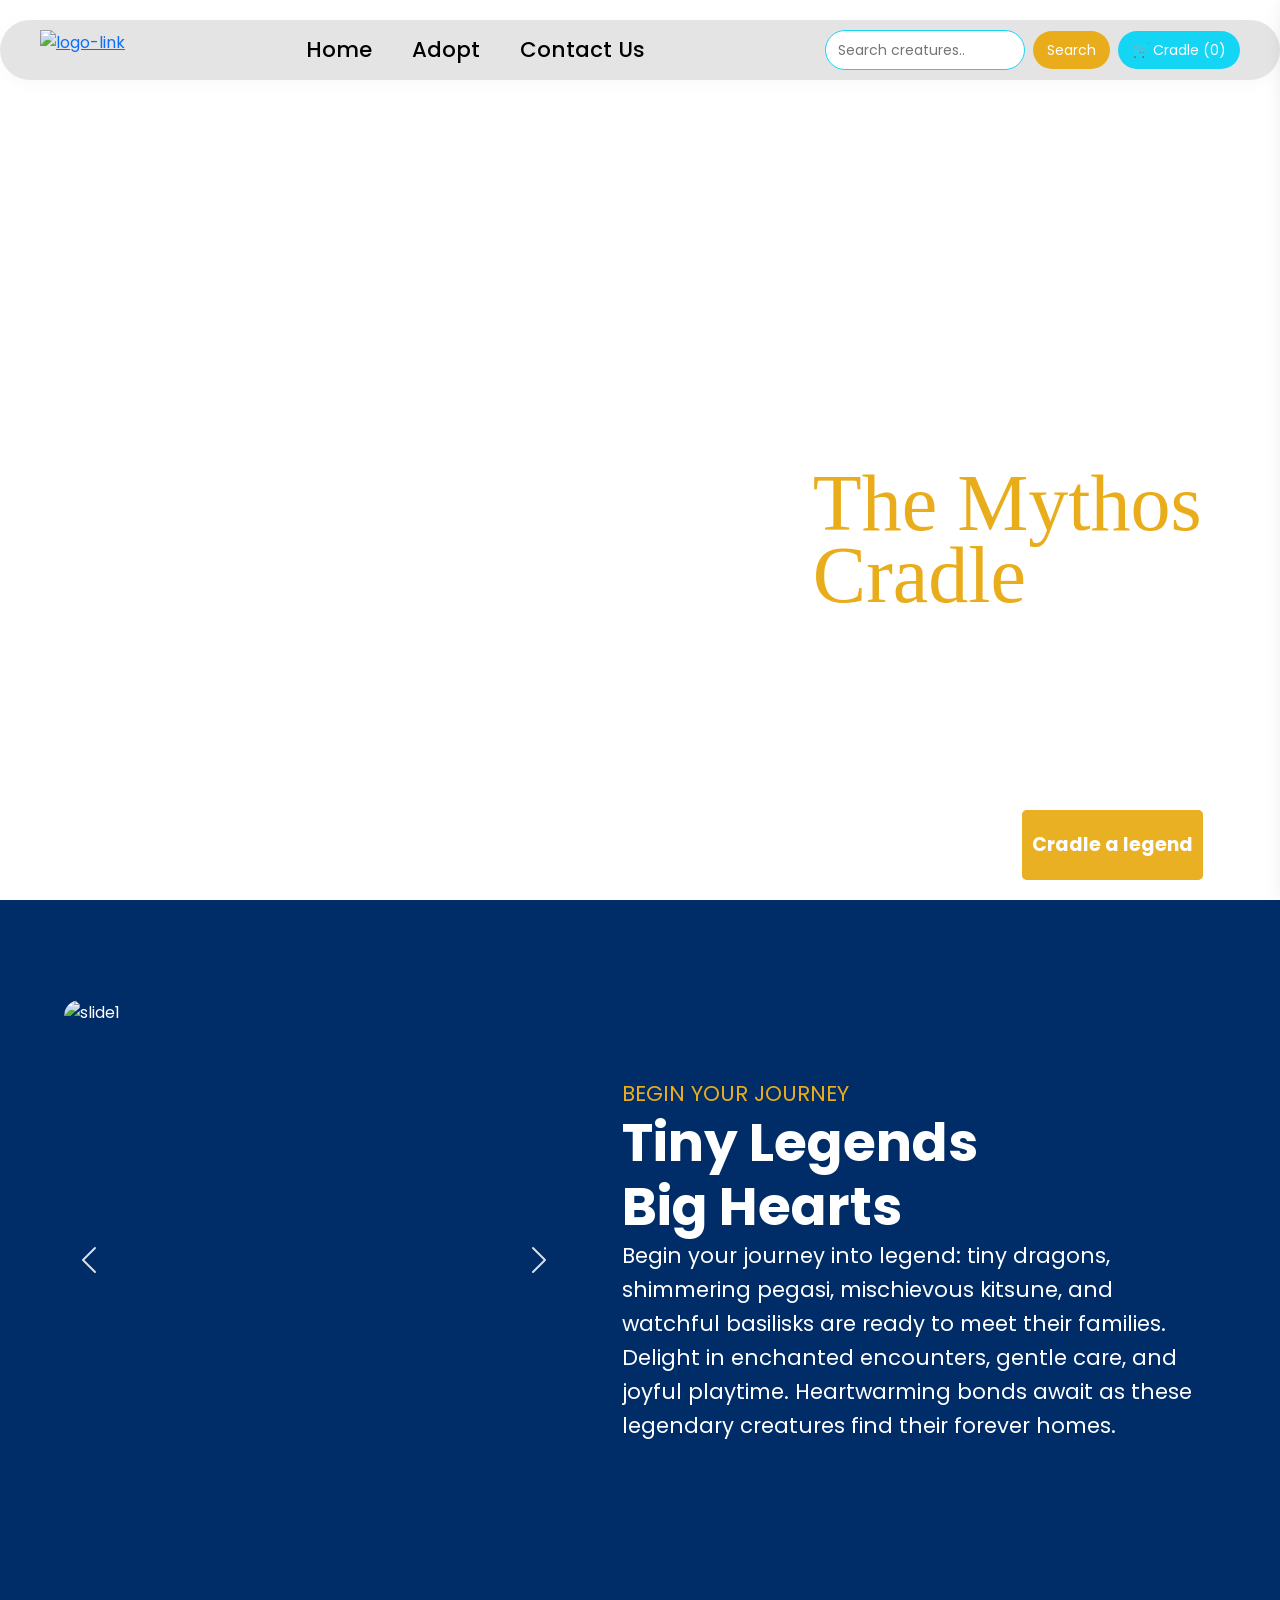
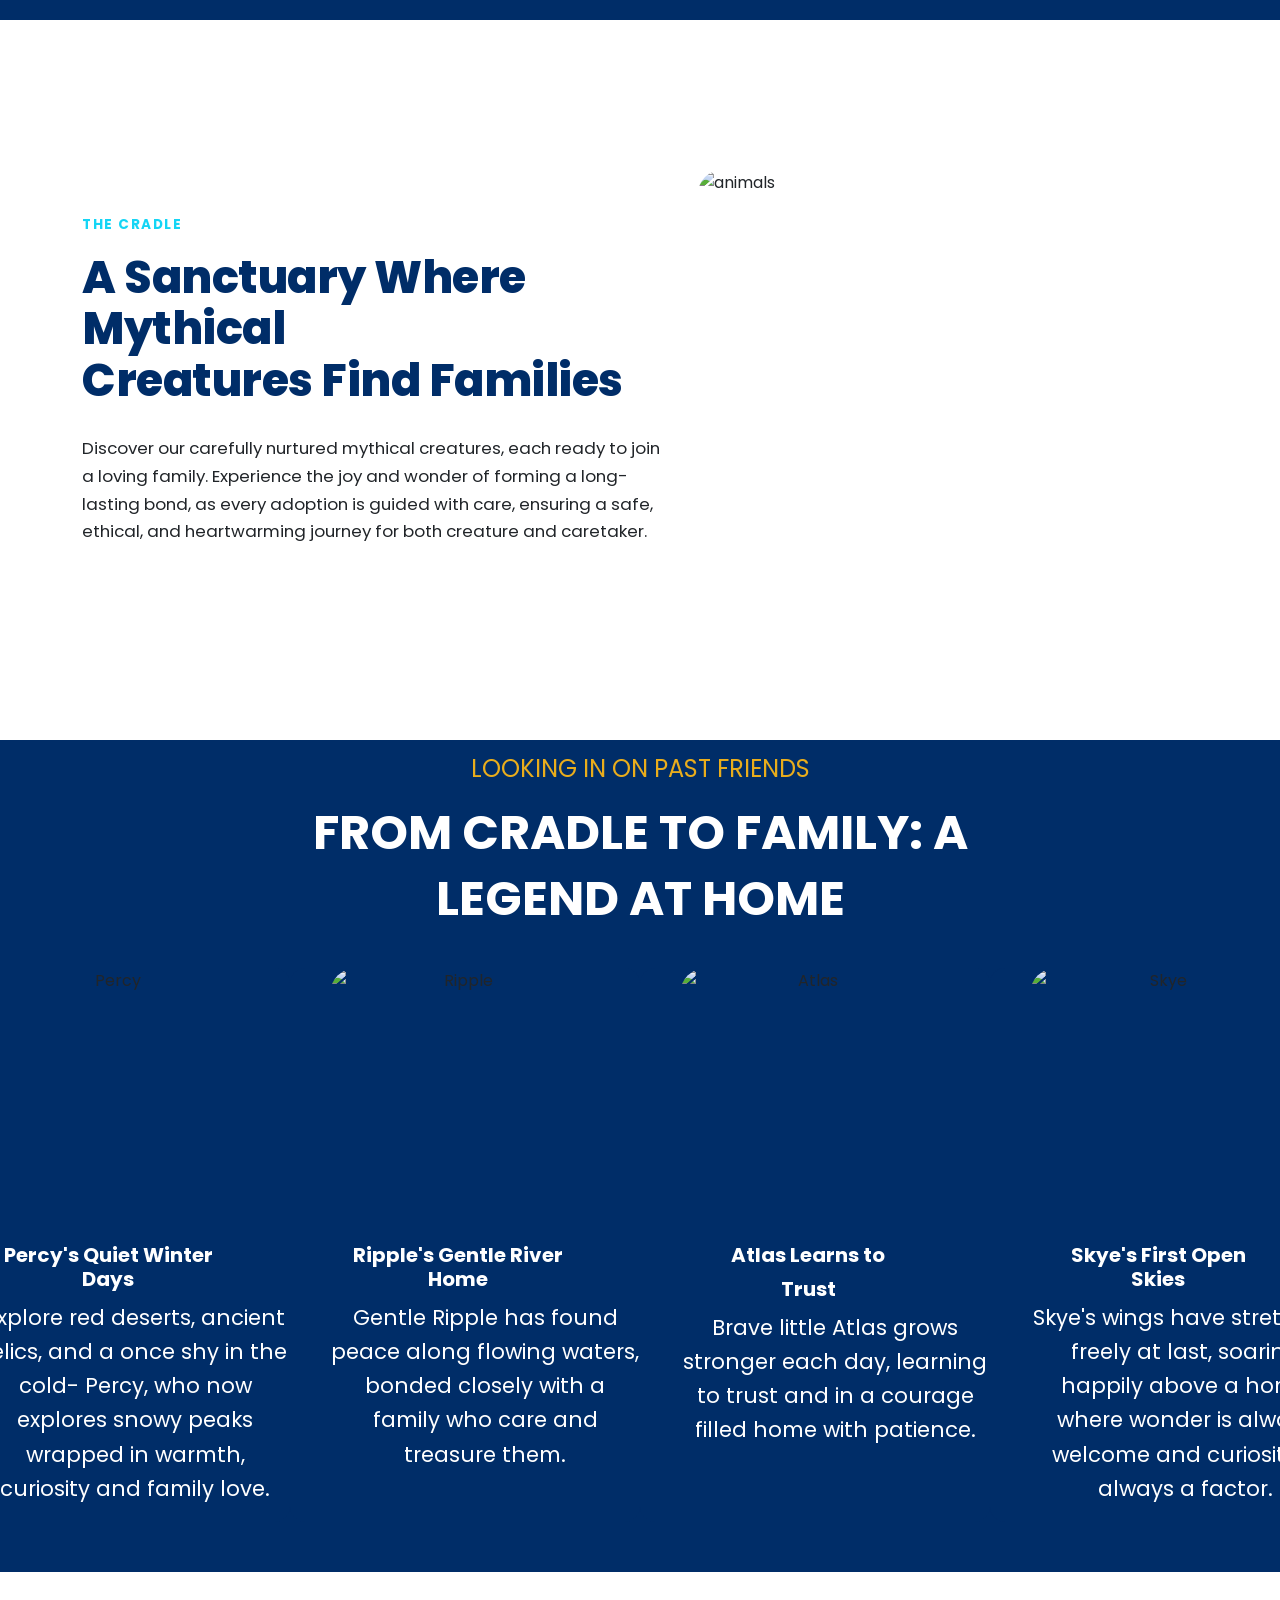
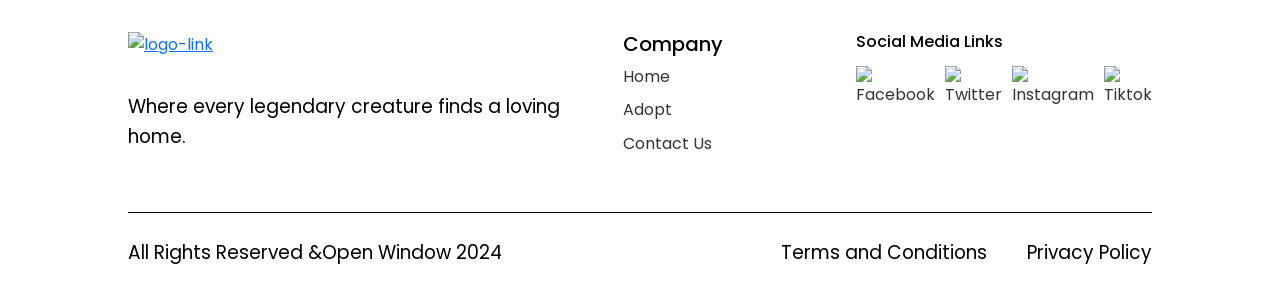
==== commit dc483cf9: "Full;_JS_code_and _styling" ====
--- a/index.html
+++ b/index.html
@@ -186,5 +186,12 @@
                  </div>
        </footer>
        <script src="js/scripts.js"></script>
+       <div id="checkoutModal" class="custom-modal">
+         <div class="modal-content">
+           <h3>Adoption Processing!</h3>
+           <p>Thank you for choosing to adopt! Proceeding to the mythical processing sanctuary...</p>
+           <button class="modal-close-btn" onclick="closeCheckoutModal()">OK</button>
+         </div>
+       </div>
     </body>
 </html>
--- a/css/main.css
+++ b/css/main.css
@@ -114,7 +114,7 @@
   padding: 8px 12px;
   font-size: 14px;
   border: 1px solid var(--bright-cyan);
-  border-radius: 4px;
+  border-radius: 20px;
   outline: none;
   box-sizing: border-box;
 }
@@ -129,7 +129,7 @@
   background-color:var(--accent-yellow);
   color: var(--text-primary-white);
   border: none;
-  border-radius: 4px;
+  border-radius: 20px;
   cursor: pointer;
   white-space: nowrap;
   transition: background-color 0.2s;
@@ -150,7 +150,7 @@
   background-color: var(--bright-cyan);
   color: var(--text-primary-white);
   border: none;
-  border-radius: 4px;
+  border-radius: 20px;
   cursor: pointer;
   white-space: nowrap;
   flex-shrink: 0;
@@ -713,13 +713,14 @@
 
 .price-sp {
     color: var(--bright-cyan);
-    font-weight: bold;
+    font-weight: normal;
     font-size: 14pt;
 }
 
 .product-info-sp p {
-    font-size: 14pt;
-    margin-bottom: 15px;
+    font-size: 16pt;
+    margin-bottom: 14px;
+    font-weight: normal;
 }
 
 
@@ -733,17 +734,24 @@
     font-weight: bold;
 }
 
+.product-info p {
+    font-size: 16pt;
+    margin-bottom: 14px;
+    font-weight: normal;
+}
+
+
 /*--Reviews and Price--*/
 .old-price {
     text-decoration: line-through;
-    color: rgba(0,0,0,0.15);
+    color: rgba(0, 0, 0, 0.300);
     margin-right: 10px;
     font-size: 14pt;
 }
 
 .current-price {
-    color: var(--text-primary-black);
-    font-weight: bold;
+    color: rgba(0, 0, 0, 0.600);
+    font-weight: normal;
     font-size: 16pt;
 
 }
@@ -756,8 +764,15 @@
 }
 
 .review-status {
-    color: rgba(0,0,0,0.4);
-    font-weight: bold;
+    color: rgba(225, 225, 225, 0.600);
+    font-weight: normal;
+    font-size: 14pt;
+}
+
+.review-status1 {
+    color: rgba(0, 0, 0, 0.600);
+    font-weight: normal;
+    font-size: 14pt;
 }
 
 .reviews {
@@ -767,13 +782,7 @@
     justify-content: flex-start;
 }
 
-.review-line span {
-    justify-content: flex-end;
-    width: 50px;
-    height: 3px;
-    background-color: var(--text-primary-white);
-    margin-bottom: 15px;
-}
+
 
 /*--controls--*/
 
@@ -810,7 +819,7 @@
     margin-right: 15px !important;
 }
 
-.qty-btn-minus, .qty-btn-minnus, .qty-btn-plus {
+.qty-btn-minus, .qty-btn-plus {
     line-height: 1 !important;
     padding: 0 0 3px 0 !important; 
 }
@@ -1277,4 +1286,211 @@
 
 .checkout-btn:hover {
   background-color: #e0a200 !important;
-}+}
+
+.creature-specs {
+    margin-top: 25px !important;
+    font-family: 'Poppins', sans-serif !important;
+    font-size: 14px !important;
+}
+
+.spec-row {
+    display: flex !important;
+    flex-direction: row !important;
+    align-items: center !important;
+    margin-bottom: 10px !important;
+}
+
+.creature-specs p {
+    margin: 4px 0 !important;
+    font-weight: normal !important;
+}
+
+.creature-specs p strong {
+    display: inline-block !important;
+    font-weight: normal;
+    font-size: 16pt;
+}
+
+.specs-white p strong {
+    color: rgba(0, 0, 0, 0.7) !important; 
+    font-weight: normal;
+    font-size: 16pt;
+}
+
+.specs-white p span {
+    color: rgba(0, 0, 0, 0.5) !important; 
+    font-weight: normal;
+    font-size: 16pt;
+}
+
+.specs-blue p strong {
+    color: rgba(255, 255, 255, 0.7) !important; 
+    font-weight: normal;
+    font-size: 16pt;
+}
+
+.specs-blue p span {
+    color: rgba(255, 255, 255, 0.5) !important; 
+    font-weight: normal;
+    font-size: 16pt;
+}
+
+/* Custom Popup Modal Styles */
+.custom-modal {
+  position: fixed !important;
+  top: 0 !important;
+  left: 0 !important;
+  width: 100% !important;
+  height: 100% !important;
+  background-color: rgba(0, 0, 0, 0.6) !important;
+  backdrop-filter: blur(5px) !important;
+  z-index: 9999999 !important; 
+  display: flex !important;
+  align-items: center !important;
+  justify-content: center !important;
+  opacity: 0 !important;
+  pointer-events: none !important;
+  transition: opacity 0.3s ease-in-out !important;
+}
+
+.custom-modal.show {
+  opacity: 1 !important;
+  pointer-events: auto !important;
+}
+
+.modal-content {
+  background-color: #ffffff !important;
+  padding: 30px !important;
+  border-radius: 12px !important;
+  max-width: 450px !important;
+  width: 90% !important;
+  text-align: center !important;
+  box-shadow: 0 10px 30px rgba(0, 0, 0, 0.25) !important;
+  font-family: 'Poppins', sans-serif !important;
+  transform: translateY(-20px) !important;
+  transition: transform 0.3s ease-in-out !important;
+}
+
+.custom-modal.show .modal-content {
+  transform: translateY(0) !important;
+}
+
+#modalGreeting {
+  margin: 0 0 10px 0 !important;
+  font-size: 22px !important;
+  color: #001a4d !important; /* Theme blue color match */
+}
+
+.modal-content p {
+  font-size: 15px !important;
+  color: #555555 !important;
+  line-height: 1.5 !important;
+  margin: 0 0 20px 0 !important;
+}
+
+.modal-close-btn {
+  background-color: var(--accent-yellow, #ffb800) !important;
+  color: white !important;
+  border: none !important;
+  padding: 10px 30px !important;
+  font-size: 15px !important;
+  font-weight: bold !important;
+  border-radius: 5px !important;
+  cursor: pointer !important;
+  transition: background-color 0.2s ease !important;
+}
+
+.modal-close-btn:hover {
+  background-color: #e0a200 !important;
+}
+
+/*-contact form-*/
+.contact-card-form {
+    background: url(../assets/images/formBackground.png);
+    padding: 55px 45px !important;
+    border-radius: 30px !important;
+    max-width: 520px !important;
+    min-height: 600px;
+    width: 100% !important;
+    box-sizing: border-box !important;
+    font-family: 'Poppins', sans-serif !important;
+    box-shadow: 0 10px 30px rgba(0, 0, 0, 0.15) !important;
+    display: flex;
+    flex-direction: column !important;
+    justify-content: space-between !important;
+}
+
+.contact-card-form h2 {
+    color: var(--text-primary-white)!important;
+    font-size: 24px !important;
+    font-weight: 700 !important;
+    margin: 0 0 25px 0 !important;
+    letter-spacing: 0.5px !important;
+}
+
+.input-group {
+    display: flex !important;
+    flex-direction: column !important;
+    margin-bottom: 20px !important; 
+}
+
+.input-group label {
+    color: var(--text-primary-white)!important; 
+    font-size: 14px !important;
+    font-weight: 500 !important;
+    margin-bottom: 8px !important;
+    text-align: left !important;
+}
+ 
+.input-group input, .input-group textarea {
+    width: 100% !important;
+    padding: 12px 16px !important;
+    font-size: 14px !important;
+    color: var(--text-primary-black) !important;
+    background-color: var(--text-primary-white)!important; 
+    border: none !important;
+    border-radius: 8px !important; 
+    box-sizing: border-box !important;
+    outline: none !important;
+    font-family: 'Poppins', sans-serif !important;
+    transition: box-shadow 0.2s ease !important;
+}
+
+.input-group textarea {
+    resize: none !important; 
+}
+
+.input-group input::placeholder, .input-group textarea::placeholder {
+    color: #b3b3b3 !important;
+}
+
+
+.input-group input:focus, .input-group textarea:focus {
+    box-shadow: 0 0 0 3px var(--bright-cyan)!important;
+}
+
+.contact-card-form button {
+    background-color: var(--bright-cyan) !important;
+    color: var(--text-primary-white) !important;
+    border: none !important;
+    width: auto !important;
+    min-width: 140px !important;
+    padding: 12px 24px !important;
+    font-size: 15px !important;
+    font-weight: 600 !important;
+    border-radius: 10px !important; 
+    cursor: pointer !important;
+    display: block !important;
+    margin-top: 10px !important;
+    transition: background-color 0.2s ease, transform 0.1s ease !important;
+}
+
+
+.form-submit-btn:hover {
+    background-color: var(--primary-blue)!important;
+}
+
+.form-submit-btn:active {
+    transform: scale(0.98) !important; 
+}
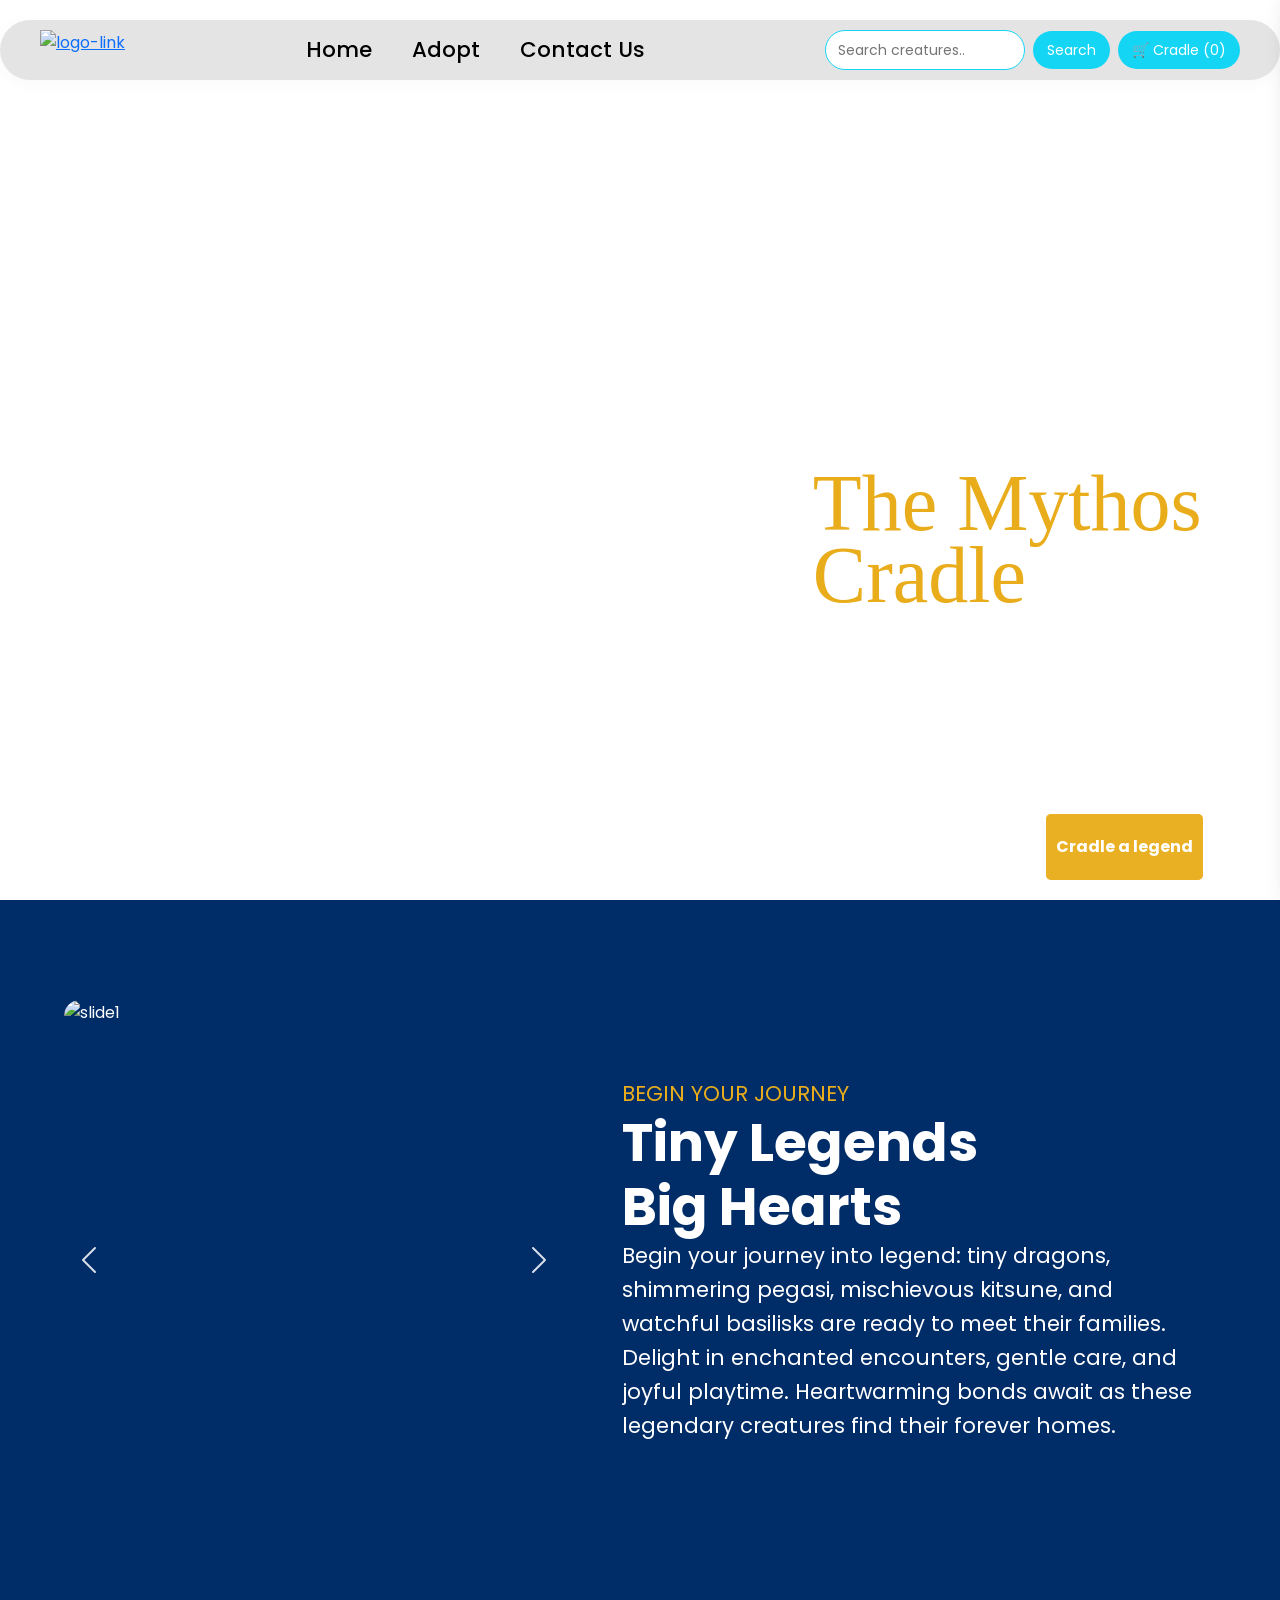
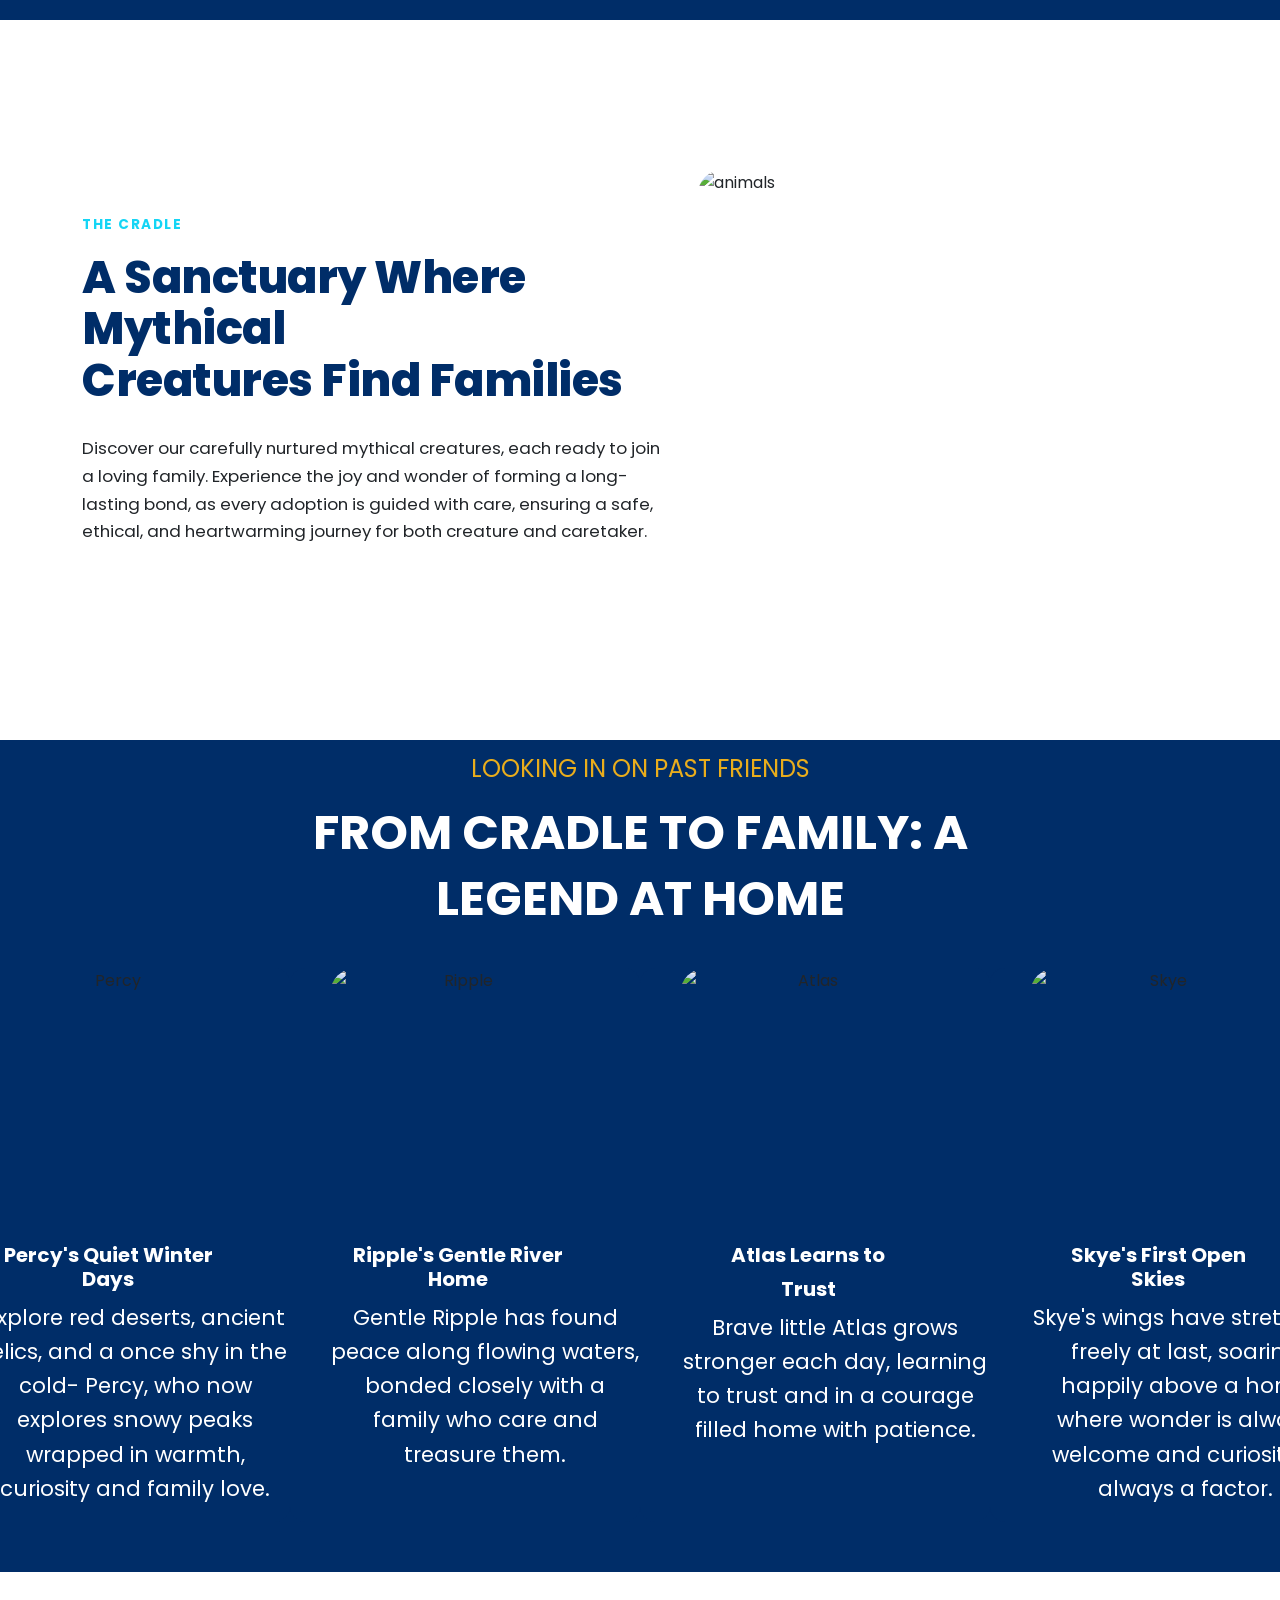
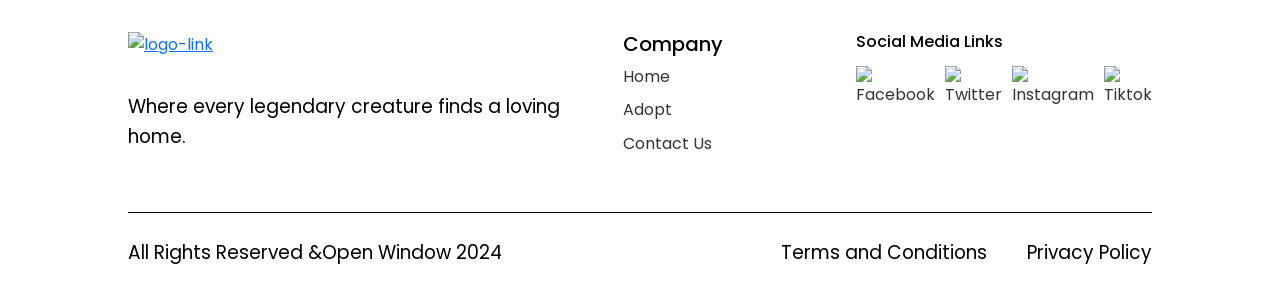
==== commit c32352de: "debugging" ====
--- a/index.html
+++ b/index.html
@@ -34,6 +34,7 @@
            <a href="pages/about.html">Adopt</a>
            <a href="pages/contact.html">Contact Us</a>
          </nav>
+         
          <div class="search-container">
            <input type="text" id="creatureSearch" placeholder="Search creatures..">
            <button id="searchButton" onclick="navigateToProduct()">Search</button>
@@ -42,19 +43,23 @@
          </div>
         </div>
      </header>
+
      <div id="cartDrawer" class="cart-drawer">
        <div class="cart-header">
          <h2>Your Cradle</h2>
          <button class="close-cart-btn" onclick="toggleCart()">×</button>
        </div>
+
        <div id="cartItemsContainer" class="cart-items-container"></div>
        <div class="cart-footer">
          <div class="cart-total-row">
            <span>Total:</span>
            <span id="cartTotalValue">R0.00</span>
          </div>
+
          <button class="checkout-btn" onclick="checkoutAlert()">Adopt All</button>
        </div>
+
      </div>
 
      <!--Hero Banner-->
@@ -68,7 +73,8 @@
      <!--Slider Section-->
      <section id="about" class="feature-dark">
        <div id="carouselExampleFade" class="carousel slide carousel-fade">
-         <div class="carousel-inner">
+         
+        <div class="carousel-inner">
            <div class="carousel-item active">
              <img src="assets/images/imageSlider1.png" class="d-block w-100" alt="slide1">
            </div>
@@ -79,14 +85,17 @@
              <img src="assets/images/adopt5.png" class="d-block w-100" alt="slide3">
            </div>
          </div>
+
          <button class="carousel-control-prev" type="button" data-bs-target="#carouselExampleFade" data-bs-slide="prev">
            <span class="carousel-control-prev-icon" aria-hidden="true"></span>
            <span class="visually-hidden">Previous</span>
          </button>
+
          <button class="carousel-control-next" type="button" data-bs-target="#carouselExampleFade" data-bs-slide="next">
            <span class="carousel-control-next-icon" aria-hidden="true"></span>
            <span class="visually-hidden">Next</span>
          </button>
+
        </div>
        <div class="content-column">
          <p1>BEGIN YOUR JOURNEY</p1>
--- a/css/main.css
+++ b/css/main.css
@@ -1,4 +1,4 @@
-/*Global styling & font families*/
+/*-Global styling & font families*/
 * {
   box-sizing: border-box;
   margin: 0;
@@ -19,6 +19,7 @@
     --text-primary-black: #000000;
 }
 
+/*-global body styling-*/
 body {
     overflow-x: hidden;
     width: 100%;
@@ -28,7 +29,7 @@
     padding: 0;
 }
 
-/* Navbar*/
+/*-Navbar-*/
 .navbar {
     position: fixed !important;
     top: 20px; 
@@ -126,7 +127,7 @@
 #searchButton {
   padding: 8px 14px;
   font-size: 14px;
-  background-color:var(--accent-yellow);
+  background-color:var(--bright-cyan);
   color: var(--text-primary-white);
   border: none;
   border-radius: 20px;
@@ -136,7 +137,7 @@
 }
 
 #searchButton:hover {
-  background-color: var(--bright-cyan);
+  background-color: var(--accent-yellow);
 }
 
 html {
@@ -251,16 +252,17 @@
 .checkout-btn {
   width: 100%;
   padding: 12px;
-  background-color: #ffb800;
+  background-color: var(--accent-yellow) !important;
   color: white;
   border: none;
   border-radius: 6px;
   font-size: 16px;
   font-weight: bold;
   cursor: pointer;
+  transition: background-color 0.2s
 }
 .checkout-btn:hover { 
-    background-color: #e0a200; 
+    background: var(--bright-cyan) !important;
 }
 
 /*--Hero section--*/
@@ -339,13 +341,12 @@
   object-fit: cover; 
 }
 
-.carousel-control-prev,
-.carousel-control-next {
+.carousel-control-prev, .carousel-control-next {
   position: absolute;
   top: 50% !important;
   transform: translateY(-50%);
   width: 50px;
-  height: 50px !important; /* Overrides full-height stretching */
+  height: 50px !important; 
   opacity: 0.85;
   transition: opacity 0.2s ease, transform 0.2s ease;
   z-index: 5;
@@ -390,23 +391,6 @@
 
 }
 
-.btn-primary {
-    text-decoration: none !important;
-    background-color: #15d5f5;
-    color: white;
-    border: none;
-    padding: 26px 40px;
-    border-radius: 10px;
-    font-weight: bold;
-    cursor: pointer;
-    margin-top: 20px;
-    font-size: 19px;
-}
-
-.btn-primary:hover {
-    background-color: #e9ad1c;
-}
-
 /*--Info Section--*/
 .info-section {
     background-color: var(--text-primary-white);
@@ -490,7 +474,7 @@
   display: block;
 }
 
-/*--Cards Section--*/
+/*--Previous friends--*/
 .cards-section-container {
     background-color: var(--primary-blue);
     width: 100%;
@@ -538,7 +522,7 @@
     transform: translateY(-10px); 
 }
 
-/*--Content Card--*/
+/*--Content for creatures--*/
 .card img {
     width: 260px;
     height: 260px;
@@ -782,10 +766,9 @@
     justify-content: flex-start;
 }
 
-
-
 /*--controls--*/
 
+/*--counters--*/
 .product-info, .product-info-sp {
     display: flex !important;
     flex-direction: column !important;
@@ -830,7 +813,6 @@
     font-weight: bold !important;
     width: 35px !important;
     height: 40px !important; 
-    cursor: pointer !important;
     display: flex !important;
     align-items: center !important;
     justify-content: center !important;
@@ -838,6 +820,7 @@
     padding: 0 0 3px 0 !important; 
     user-select: none !important;
     margin: 0 !important;
+    cursor: pointer !important;
 }
 
 .qty-control .qty-btn-minus {
@@ -911,7 +894,7 @@
     padding: 0 25px !important;
     border-radius: 5px;
     font-weight: bold;
-    cursor: pointer;
+    cursor: pointer !important;
     display: inline-flex !important;
     align-items: center !important;
     justify-content: center !important;
@@ -1221,7 +1204,7 @@
 .close-cart-btn {
   background: none !important;
   border: none !important;
-  font-size: 32px !important; /* Large, clickable size */
+  font-size: 32px !important; 
   font-weight: 300 !important;
   color: var(--text-primary-black) !important;
   cursor: pointer !important;
@@ -1379,7 +1362,7 @@
 #modalGreeting {
   margin: 0 0 10px 0 !important;
   font-size: 22px !important;
-  color: #001a4d !important; /* Theme blue color match */
+  color: var(--primary-blue) !important; 
 }
 
 .modal-content p {
@@ -1488,9 +1471,9 @@
 
 
 .form-submit-btn:hover {
-    background-color: var(--primary-blue)!important;
+    background-color: var(--accent-yellow)!important;
 }
 
 .form-submit-btn:active {
     transform: scale(0.98) !important; 
-}
+}
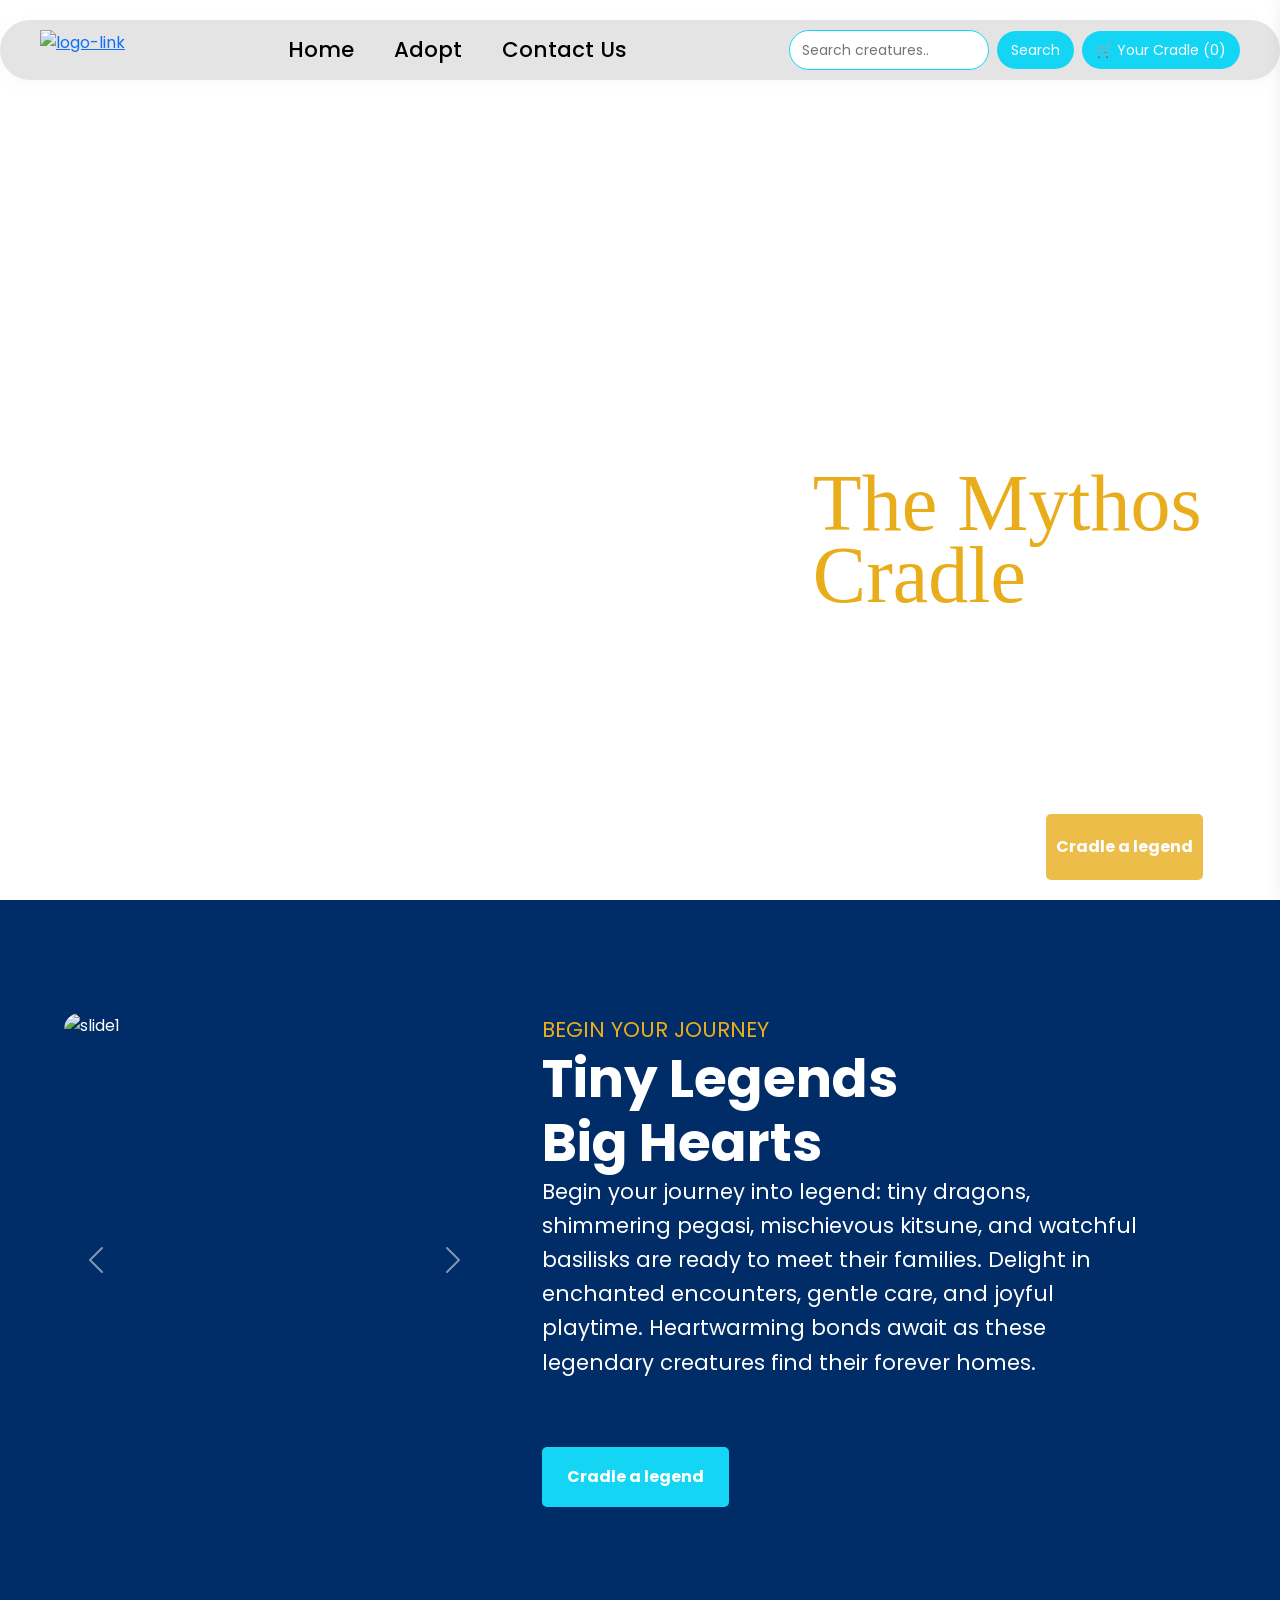
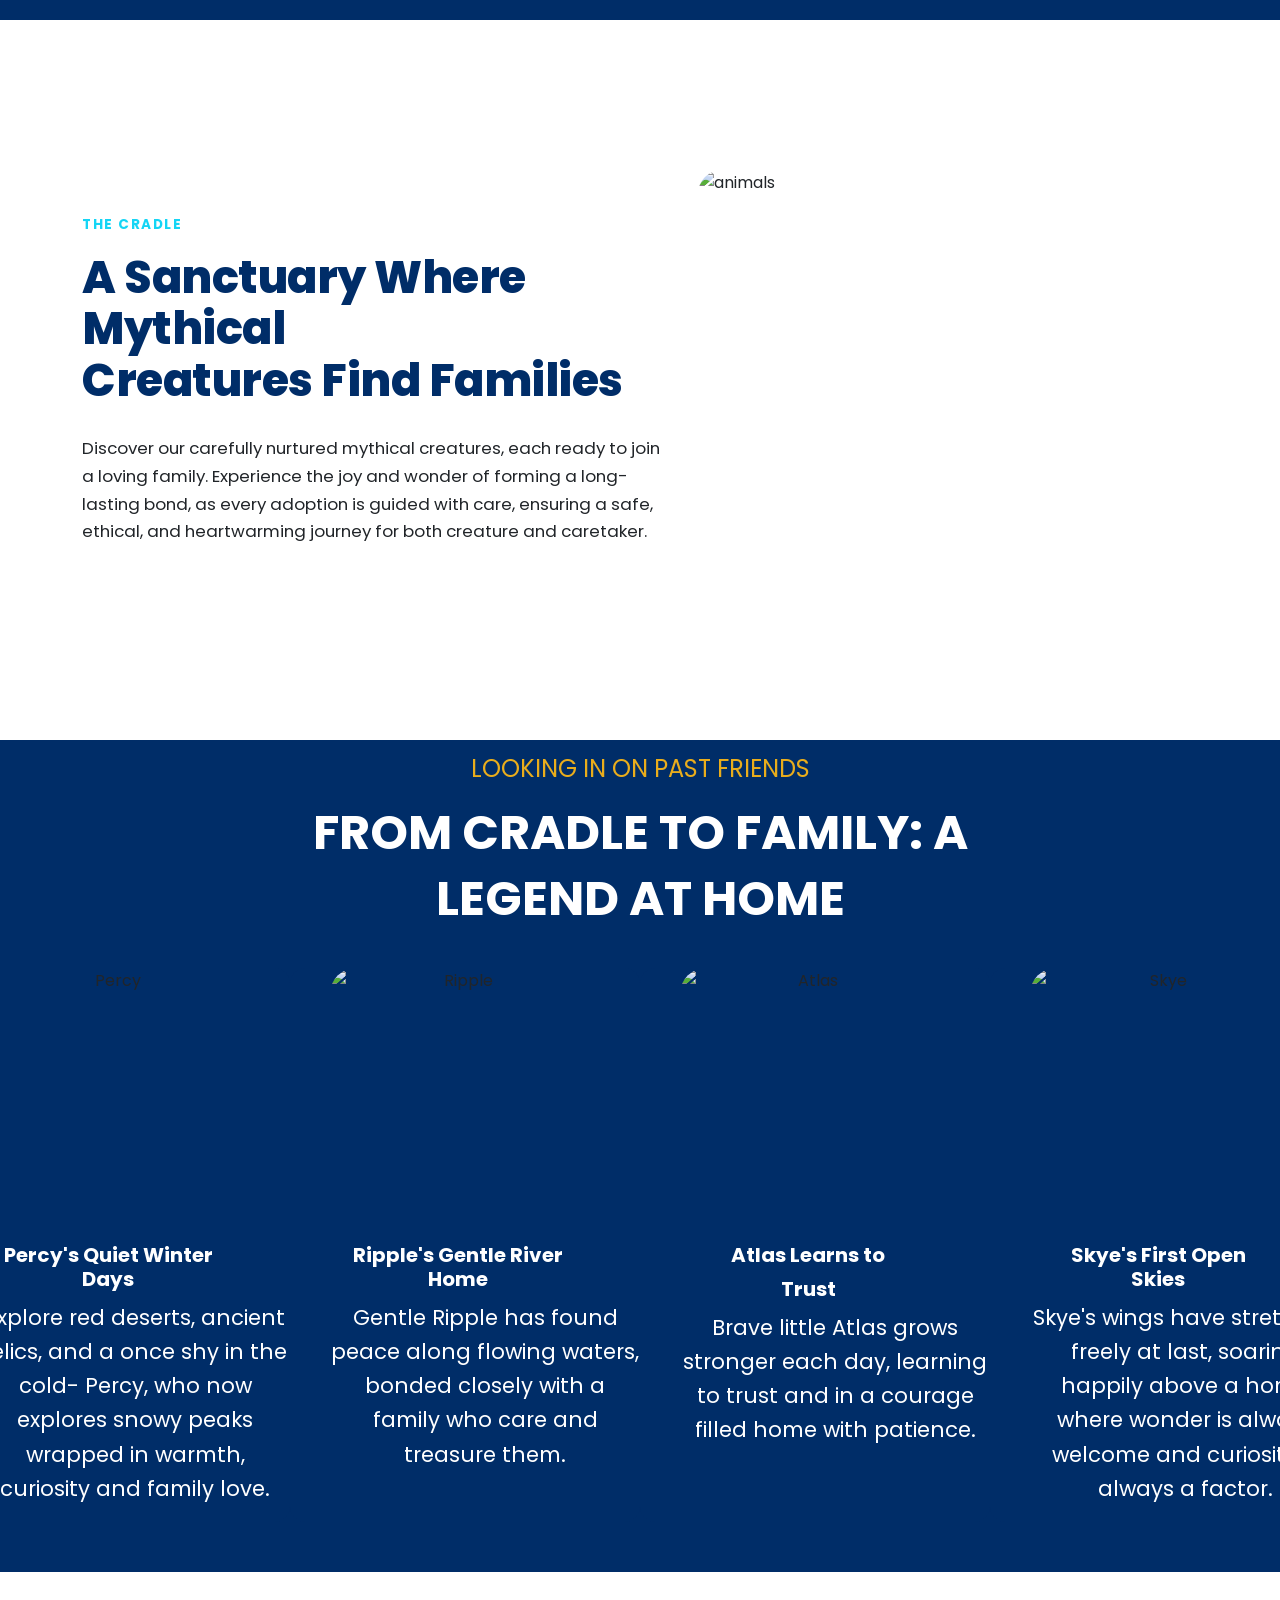
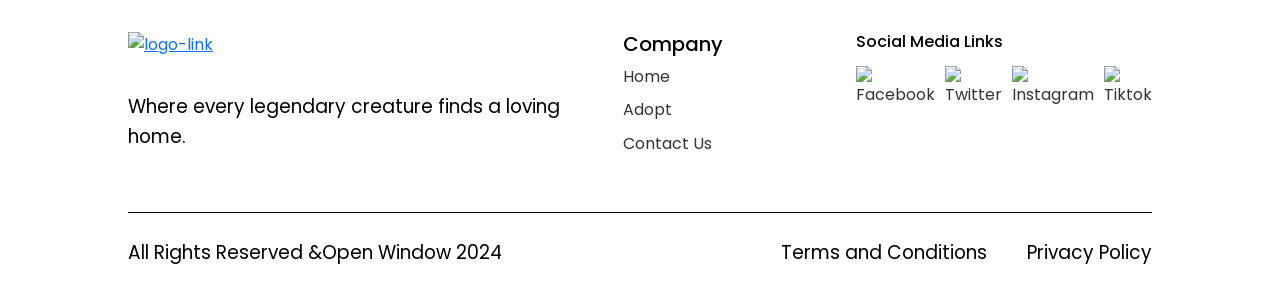
==== commit 7600f377: "Clean-up_CSS_JS_&_HTML_&_final_JS" ====
--- a/index.html
+++ b/index.html
@@ -13,53 +13,70 @@
       <link rel="preconnect" href="https://fonts.gstatic.com" crossorigin>
       <link href="https://fonts.googleapis.com/css2?family=Metamorphous&family=Montserrat:ital,wght@0,100..900;1,100..900&family=Poppins:ital,wght@0,100;0,200;0,300;0,400;0,500;0,600;0,700;0,800;0,900;1,100;1,200;1,300;1,400;1,500;1,600;1,700;1,800;1,900&display=swap" rel="stylesheet">
       <link href="https://cdn.jsdelivr.net/npm/bootstrap@5.3.8/dist/css/bootstrap.min.css" rel="stylesheet" integrity="sha384-sRIl4kxILFvY47J16cr9ZwB07vP4J8+LH7qKQnuqkuIAvNWLzeN8tE5YBujZqJLB" crossorigin="anonymous">
+      
       <script src="https://cdn.jsdelivr.net/npm/bootstrap@5.3.8/dist/js/bootstrap.bundle.min.js" integrity="sha384-FKyoEForCGlyvwx9Hj09JcYn3nv7wiPVlz7YYwJrWVcXK/BmnVDxM+D2scQbITxI" crossorigin="anonymous"></script>
       
       <title>The Mythos Cradle</title>
 
       <link rel="stylesheet" href="css/main.css">
       <link rel="local-font" href="../assets/fonts/mythology_of_egypt/Mythology Of Egypt.ttf">
-
    </head>
   
    <body class="home-page">
      <header>
         <!--Navigation-->
+
+        <!--Logo-->
         <div class="navbar">
          <a href="index.html" class="logo">
            <img src="assets/images/logo.png" alt="logo-link">
          </a>
+
+         <!--Links-->
          <nav class="nav-links">
            <a href="index.html">Home</a>
            <a href="pages/about.html">Adopt</a>
            <a href="pages/contact.html">Contact Us</a>
          </nav>
          
+         <!--Search bar-->
          <div class="search-container">
-           <input type="text" id="creatureSearch" placeholder="Search creatures..">
+           <div class="search-input-wrapper">
+             <input type="text" id="creatureSearch" placeholder="Search creatures.." autocomplete="off">
+             <ul id="searchDropdown" class="search-dropdown"></ul>
+           </div>
+
+           <!--Search button-->
            <button id="searchButton" onclick="navigateToProduct()">Search</button>
-           <button id="cartToggleBtn" onclick="toggleCart()">🛒 Cradle (<span id="cartCount">0</span>)</button>
+           
+           <!--Cart button-->
+           <button id="cartToggleBtn" onclick="toggleCart()">🛒 Your Cradle (<span id="cartCount">0</span>)</button>
            <div id="errorMessage" style="display: none; color: #ff4d4d; margin-top: 5px; font-size: 14px;"></div>
-         </div>
-        </div>
+         </div>     
+       </div>
      </header>
 
+     <!--Cart modal-->
      <div id="cartDrawer" class="cart-drawer">
+       <!--Header-->>
        <div class="cart-header">
          <h2>Your Cradle</h2>
          <button class="close-cart-btn" onclick="toggleCart()">×</button>
        </div>
 
+       <!--Products-->
        <div id="cartItemsContainer" class="cart-items-container"></div>
        <div class="cart-footer">
+         <!--Cart total-->>
          <div class="cart-total-row">
            <span>Total:</span>
            <span id="cartTotalValue">R0.00</span>
          </div>
 
+         <!--Buttons-->
+         <button id="continueShoppingBtn" class="continue-sp">Continue Shopping</button>
          <button class="checkout-btn" onclick="checkoutAlert()">Adopt All</button>
        </div>
-
      </div>
 
      <!--Hero Banner-->
@@ -74,18 +91,22 @@
      <section id="about" class="feature-dark">
        <div id="carouselExampleFade" class="carousel slide carousel-fade">
          
+        <!--carousel images-->
         <div class="carousel-inner">
            <div class="carousel-item active">
              <img src="assets/images/imageSlider1.png" class="d-block w-100" alt="slide1">
            </div>
+
            <div class="carousel-item">
              <img src="assets/images/adopt3.png" class="d-block w-100" alt="slide2">
            </div>
+
            <div class="carousel-item">
              <img src="assets/images/adopt5.png" class="d-block w-100" alt="slide3">
            </div>
          </div>
 
+         <!--Carousel-->
          <button class="carousel-control-prev" type="button" data-bs-target="#carouselExampleFade" data-bs-slide="prev">
            <span class="carousel-control-prev-icon" aria-hidden="true"></span>
            <span class="visually-hidden">Previous</span>
@@ -97,16 +118,18 @@
          </button>
 
        </div>
+
+       <!--Info section-->
        <div class="content-column">
          <p1>BEGIN YOUR JOURNEY</p1>
          <h2>Tiny Legends</h2>
          <h2>Big Hearts</h2>
          <p2>Begin your journey into legend: tiny dragons, shimmering pegasi, mischievous kitsune, and watchful basilisks are ready to meet their families. Delight in enchanted encounters, gentle care, and joyful playtime. Heartwarming bonds await as these legendary creatures find their forever homes.</p2>
-         <a href="./pages/about.html" class="btn-primary" type="button">Cradle a legend</a>
+         <a href="./pages/about.html" class="info-btn" type="button">Cradle a legend</a>
         </div>
      </section>
 
-     <!--Info Section-->
+     <!--Info Section 2-->
      <section class="info-section">
            <div class="container split reverse">
              <div class="textbox">
@@ -123,36 +146,43 @@
                </div>
            </div>
       </section>
-      <!--Creature Cards-->
+
+      <!--Previous friends-->
        <section class="cards-section-container">
          <p>LOOKING IN ON PAST FRIENDS</p>
          <h3>FROM CRADLE TO FAMILY: A</h3>
          <h3>LEGEND AT HOME</h3>
+
          <div class="text-footer-container">
            <div class="card">
              <img src="assets/images/successImg1.png" alt="Percy" class="adopted-creatures">
              <h4>Percy's Quiet Winter Days</h4>
              <p>Explore red deserts, ancient relics, and a once shy in the cold- Percy, who now explores snowy peaks wrapped in warmth, curiosity and family love.</p>
            </div>
+
            <div class="card">
               <img src="assets/images/successImg2.png" alt="Ripple" class="adopted-creatures">
               <h4>Ripple's Gentle River Home</h4>
               <p>Gentle Ripple has found peace along flowing waters, bonded closely with a family who care and treasure them.</p>
            </div>
+
            <div class="card">
              <img src="assets/images/successImg3.png" alt="Atlas" class="adopted-creatures">
              <h4>Atlas Learns to</h4>
              <h4>Trust</h4>
              <p>Brave little Atlas grows stronger each day, learning to trust and in a courage filled home with patience.</p>
            </div>
+
            <div class="card">
              <img src="assets/images/successImg4.png" alt="Skye" class="adopted-creatures">
              <h4>Skye's First Open Skies</h4>
              <p>Skye's wings have stretched freely at last, soaring happily above a home where wonder is always welcome and curiosity is always a factor.</p>
            </div>
          </div>
+
          <a href="pages/about.html" class="btn-primary" type="button">Cradle a legend</a>
        </section>
+
        <!-- Footer -->
        <footer>
            <div class="container-split">
@@ -163,29 +193,35 @@
                <p>Where every legendary creature finds a loving home.</p>
               </div>
            </div>
+
            <div class="footer-mid">
                <h5>Company</h5>
                <a href="index.html">Home</a>
                <a href="pages/about.html">Adopt</a>
                <a href="pages/contact.html">Contact Us</a>
              </div>
+
              <div class="footer-right">
                  <h6>Social Media Links</h6>
                  <div class="social-container">
                      <a href="https://www.facebook.com/theopenwindow/" target="_blank">
                        <img src="assets/images/sm1.png" alt="Facebook" class="social-icon">
                      </a>
+
                      <a href="https://x.com/open_window_" target="_blank">
                        <img src="assets/images/sm4.png" alt="Twitter" class="social-icon">
                      </a>
+
                      <a href="https://www.instagram.com/openwindowinstitute/" target="_blank">
                        <img src="assets/images/sm3.png" alt="Instagram" class="social-icon">
                      </a>
+
                      <a href="https://www.tiktok.com/@open_window_" target="_blank">
                        <img src="assets/images/sm2.png" alt="Tiktok" class="social-icon">
                      </a>
                    </div>
                </div>
+
                <div class="footer-bottom">
                    <span>All Rights Reserved &Open Window 2024</span>
                    <div class="legal-links">
@@ -194,7 +230,10 @@
                    </div>
                  </div>
        </footer>
+
        <script src="js/scripts.js"></script>
+
+       <!--Checkout message-->
        <div id="checkoutModal" class="custom-modal">
          <div class="modal-content">
            <h3>Adoption Processing!</h3>
@@ -202,5 +241,6 @@
            <button class="modal-close-btn" onclick="closeCheckoutModal()">OK</button>
          </div>
        </div>
+       
     </body>
 </html>
--- a/css/main.css
+++ b/css/main.css
@@ -99,10 +99,13 @@
   margin: 0;
   max-width: none !important;
   width: auto !important;
-  display: flex;
-  flex-direction: row !important;
   gap: 8px;
   flex-shrink: 0 !important;
+}
+
+.search-input-wrapper {
+  position: relative;
+  display: inline-block;
 }
 
 .search-container div {
@@ -138,6 +141,43 @@
 
 #searchButton:hover {
   background-color: var(--accent-yellow);
+}
+
+.search-dropdown {
+  position: absolute;
+  top: 100%;
+  left: 0;
+  width: 100%;
+  max-height: 200px;
+  overflow-y: auto;
+  background-color: var(--text-primary-white);
+  border: 1px solid var(--bright-cyan);
+  border-radius: 8px;
+  margin-top: 5px;
+  box-shadow: 0 4px 10px rgba(0, 0, 0, 0.15);
+  z-index: 1000;
+  display: none;
+  box-sizing: border-box;
+  list-style: none;
+  padding: 0;
+}
+
+.search-dropdown.show {
+  display: block;
+}
+
+.dropdown-item {
+  padding: 10px 15px;
+  font-size: 14px;
+  cursor: pointer;
+  color: var(--primary-blue);
+  transition: background 0.2s;
+  text-align: left;
+}
+
+.dropdown-item:hover {
+  background-color: var(--bright-cyan);
+  color: var(--text-primary-white);
 }
 
 html {
@@ -215,7 +255,7 @@
   align-items: center;
   margin-bottom: 15px;
   padding-bottom: 15px;
-  border-bottom: 1px solid var(--text-primary-white);
+  border-bottom: 1px solid var(--bright-cyan);
 }
 
 .cart-item-details h4 { 
@@ -326,32 +366,24 @@
 }
 
 .carousel {
-  flex: 1;
-  max-width: 500px;
+  width: 100%;
+  max-width: 420px;      
+  height: 55vh;          
   position: relative;
 }
 
 .carousel-inner {
+  width: 100%;
+  height: 100%;
   border-radius: 16px;
   overflow: hidden;
 }
 
-.carousel-item img {
-  height: 520px;
-  object-fit: cover; 
-}
-
-.carousel-control-prev, .carousel-control-next {
-  position: absolute;
-  top: 50% !important;
-  transform: translateY(-50%);
-  width: 50px;
-  height: 50px !important; 
-  opacity: 0.85;
-  transition: opacity 0.2s ease, transform 0.2s ease;
-  z-index: 5;
-}
-
+.carousel-item, .carousel-item img {
+  width: 100%;
+  height: 100% !important; 
+  object-fit: cover;
+}
 
 .content-column {
     flex: 1;
@@ -392,6 +424,27 @@
 }
 
 /*--Info Section--*/
+
+.info-btn {
+    background: var(--bright-cyan);
+    color: var(--text-primary-white);
+    border: none;
+    width: fit-content !important; 
+    height: 60px !important; 
+    min-width: 70px;
+    padding: 0 25px !important;
+    border-radius: 5px;
+    font-weight: bold;
+    cursor: pointer !important;
+    display: inline-flex !important;
+    align-items: center !important;
+    position: relative !important;
+    margin-top: 10%;
+    float: left !important;
+    white-space: nowrap !important;
+    text-decoration: none;
+}
+
 .info-section {
     background-color: var(--text-primary-white);
     display: flex;
@@ -766,9 +819,7 @@
     justify-content: flex-start;
 }
 
-/*--controls--*/
-
-/*--counters--*/
+/*--controls and buttons--*/
 .product-info, .product-info-sp {
     display: flex !important;
     flex-direction: column !important;
@@ -917,7 +968,7 @@
     clear: none !important;
 }
 
-/*floating cradle button*/
+/*Floating cradle button*/
 .btn-primary  {
     text-decoration: none;
     background-color: var(--accent-yellow);
@@ -941,8 +992,7 @@
     background-color: var(--bright-cyan);
 }
 
-/*--Contact page--*/
-
+/*--Contact page hero--*/
 .hero-contact {
     background-image: url(../assets/images/contactHeader.png);
     background-size: cover;
@@ -1007,79 +1057,102 @@
     margin-left: 5%;
 }
 
+/*-contact form-*/
+.contact-card-form {
+    background: url(../assets/images/formBackground.png);
+    padding: 55px 45px !important;
+    border-radius: 30px !important;
+    max-width: 520px !important;
+    min-height: 600px;
+    width: 100% !important;
+    box-sizing: border-box !important;
+    font-family: 'Poppins', sans-serif !important;
+    box-shadow: 0 10px 30px rgba(0, 0, 0, 0.15) !important;
+    display: flex;
+    flex-direction: column !important;
+    justify-content: space-between !important;
+}
+
+.contact-card-form h2 {
+    color: var(--text-primary-white)!important;
+    font-size: 24px !important;
+    font-weight: 700 !important;
+    margin: 0 0 25px 0 !important;
+    letter-spacing: 0.5px !important;
+}
+
+.input-group {
+    display: flex !important;
+    flex-direction: column !important;
+    margin-bottom: 20px !important; 
+}
+
+.input-group label {
+    color: var(--text-primary-white)!important; 
+    font-size: 14px !important;
+    font-weight: 500 !important;
+    margin-bottom: 8px !important;
+    text-align: left !important;
+}
+ 
+.input-group input, .input-group textarea {
+    width: 100% !important;
+    padding: 12px 16px !important;
+    font-size: 14px !important;
+    color: var(--text-primary-black) !important;
+    background-color: var(--text-primary-white)!important; 
+    border: none !important;
+    border-radius: 8px !important; 
+    box-sizing: border-box !important;
+    outline: none !important;
+    font-family: 'Poppins', sans-serif !important;
+    transition: box-shadow 0.2s ease !important;
+}
+
+.input-group textarea {
+    resize: none !important; 
+}
+
+.input-group input::placeholder, .input-group textarea::placeholder {
+    color: #b3b3b3 !important;
+}
+
+
+.input-group input:focus, .input-group textarea:focus {
+    box-shadow: 0 0 0 3px var(--bright-cyan)!important;
+}
+
+.contact-card-form button {
+    background-color: var(--bright-cyan) !important;
+    color: var(--text-primary-white) !important;
+    border: none !important;
+    width: auto !important;
+    min-width: 140px !important;
+    padding: 12px 24px !important;
+    font-size: 15px !important;
+    font-weight: 600 !important;
+    border-radius: 10px !important; 
+    cursor: pointer !important;
+    display: block !important;
+    margin-top: 10px !important;
+    transition: background-color 0.2s ease, transform 0.1s ease !important;
+}
+
+
+.form-submit-btn:hover {
+    background-color: var(--accent-yellow)!important;
+}
+
+.form-submit-btn:active {
+    transform: scale(0.98) !important; 
+}
+
 .contact-grid {
     display: flex;
     justify-content: center;
     gap: 80px;
     padding: 60px 10%;
     align-items: flex-start;
-}
-
-.contactForm {
-    flex: 1;
-    background-image: url(../assets/images/formBackground.png);
-    background-size: cover;
-    background-position: center;
-    color: var(--text-primary-white);
-    padding: 40px;
-    border-radius: 40px;
-    color: var(--text-primary-white);
-    box-shadow: 0 10px 30px rgba(0,0,0,0.1);
-    font-family: 'Poppins',sans-serif;
-}
-
-.contactForm h1 {
-    font-size: 24pt;
-    margin-bottom: 25px;
-   letter-spacing: 1px;
-}
-
-.formElement input, .elementForm textarea {
-    width: 100%;
-    padding: 18px;
-    border: none;
-    border-radius: 15px;
-    margin-top: 8px;
-    margin-bottom: 20px;
-    background-color: var(--text-primary-white);
-    font-size: 16pt;
-    resize: none;
-}
-
-.elementForm textarea {
-    width: 400px;
-    height: 150px;
-    resize: none;
-}
-
-.contactForm input, .contactForm textarea {
-    background-color: rgba(225, 225, 225, 0.9);
-    border: none;
-    border-radius: 12px;
-    padding: 15px;
-    margin-top: 5px;
-    width: 100%;
-}
-
-.contactForm button {
-    background-color: var(--bright-cyan);
-    color: var(--text-primary-white);
-    border: none;
-    padding: 15px 40px;
-    border-radius: 12px;
-    font-weight: bold;
-    cursor: pointer;
-    margin-top: 10px;
-    transition: 0.3s ease;
-}
-
-.contactForm button:hover {
-    background-color: #e9ad1c;
-}
-
-
-.info-left, .contactForm {
-    flex: 1;
 }
 
 .social-container {
@@ -1252,7 +1325,7 @@
   box-sizing: border-box !important;
 }
 
-.checkout-btn, .cart-footer button {
+.checkout-btn, .continue-sp, .cart-footer button {
   width: 100% !important;
   padding: 14px !important;
   background-color: #ffb800 !important;
@@ -1265,10 +1338,16 @@
   display: block !important;
   margin-top: 10px !important;
   box-sizing: border-box !important;
+  transition: background-color 0.2s ease !important;
+  cursor: pointer;
 }
 
 .checkout-btn:hover {
-  background-color: #e0a200 !important;
+  background-color: var(--bright-cyan) !important;
+}
+
+.continue-sp:hover {
+  background-color: var(--bright-cyan) !important;
 }
 
 .creature-specs {
@@ -1386,94 +1465,4 @@
 
 .modal-close-btn:hover {
   background-color: #e0a200 !important;
-}
-
-/*-contact form-*/
-.contact-card-form {
-    background: url(../assets/images/formBackground.png);
-    padding: 55px 45px !important;
-    border-radius: 30px !important;
-    max-width: 520px !important;
-    min-height: 600px;
-    width: 100% !important;
-    box-sizing: border-box !important;
-    font-family: 'Poppins', sans-serif !important;
-    box-shadow: 0 10px 30px rgba(0, 0, 0, 0.15) !important;
-    display: flex;
-    flex-direction: column !important;
-    justify-content: space-between !important;
-}
-
-.contact-card-form h2 {
-    color: var(--text-primary-white)!important;
-    font-size: 24px !important;
-    font-weight: 700 !important;
-    margin: 0 0 25px 0 !important;
-    letter-spacing: 0.5px !important;
-}
-
-.input-group {
-    display: flex !important;
-    flex-direction: column !important;
-    margin-bottom: 20px !important; 
-}
-
-.input-group label {
-    color: var(--text-primary-white)!important; 
-    font-size: 14px !important;
-    font-weight: 500 !important;
-    margin-bottom: 8px !important;
-    text-align: left !important;
-}
- 
-.input-group input, .input-group textarea {
-    width: 100% !important;
-    padding: 12px 16px !important;
-    font-size: 14px !important;
-    color: var(--text-primary-black) !important;
-    background-color: var(--text-primary-white)!important; 
-    border: none !important;
-    border-radius: 8px !important; 
-    box-sizing: border-box !important;
-    outline: none !important;
-    font-family: 'Poppins', sans-serif !important;
-    transition: box-shadow 0.2s ease !important;
-}
-
-.input-group textarea {
-    resize: none !important; 
-}
-
-.input-group input::placeholder, .input-group textarea::placeholder {
-    color: #b3b3b3 !important;
-}
-
-
-.input-group input:focus, .input-group textarea:focus {
-    box-shadow: 0 0 0 3px var(--bright-cyan)!important;
-}
-
-.contact-card-form button {
-    background-color: var(--bright-cyan) !important;
-    color: var(--text-primary-white) !important;
-    border: none !important;
-    width: auto !important;
-    min-width: 140px !important;
-    padding: 12px 24px !important;
-    font-size: 15px !important;
-    font-weight: 600 !important;
-    border-radius: 10px !important; 
-    cursor: pointer !important;
-    display: block !important;
-    margin-top: 10px !important;
-    transition: background-color 0.2s ease, transform 0.1s ease !important;
-}
-
-
-.form-submit-btn:hover {
-    background-color: var(--accent-yellow)!important;
-}
-
-.form-submit-btn:active {
-    transform: scale(0.98) !important; 
 }
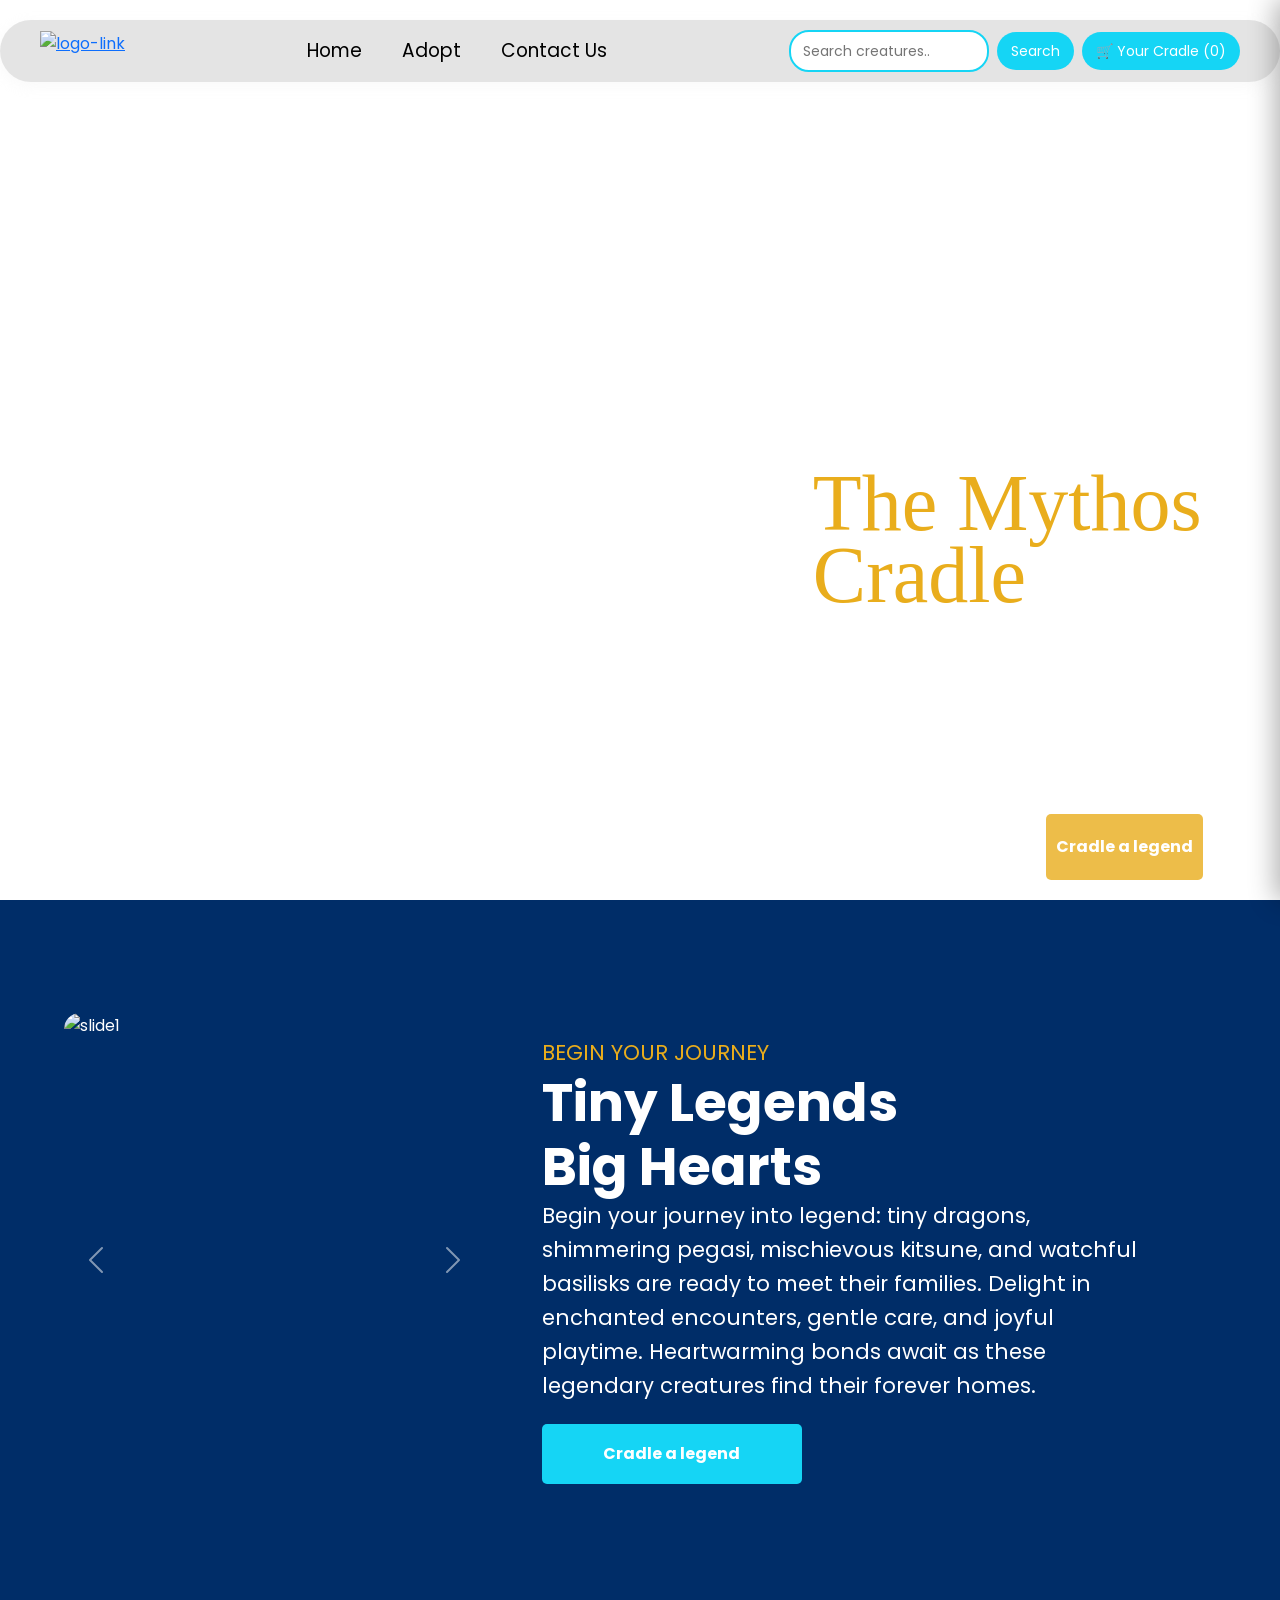
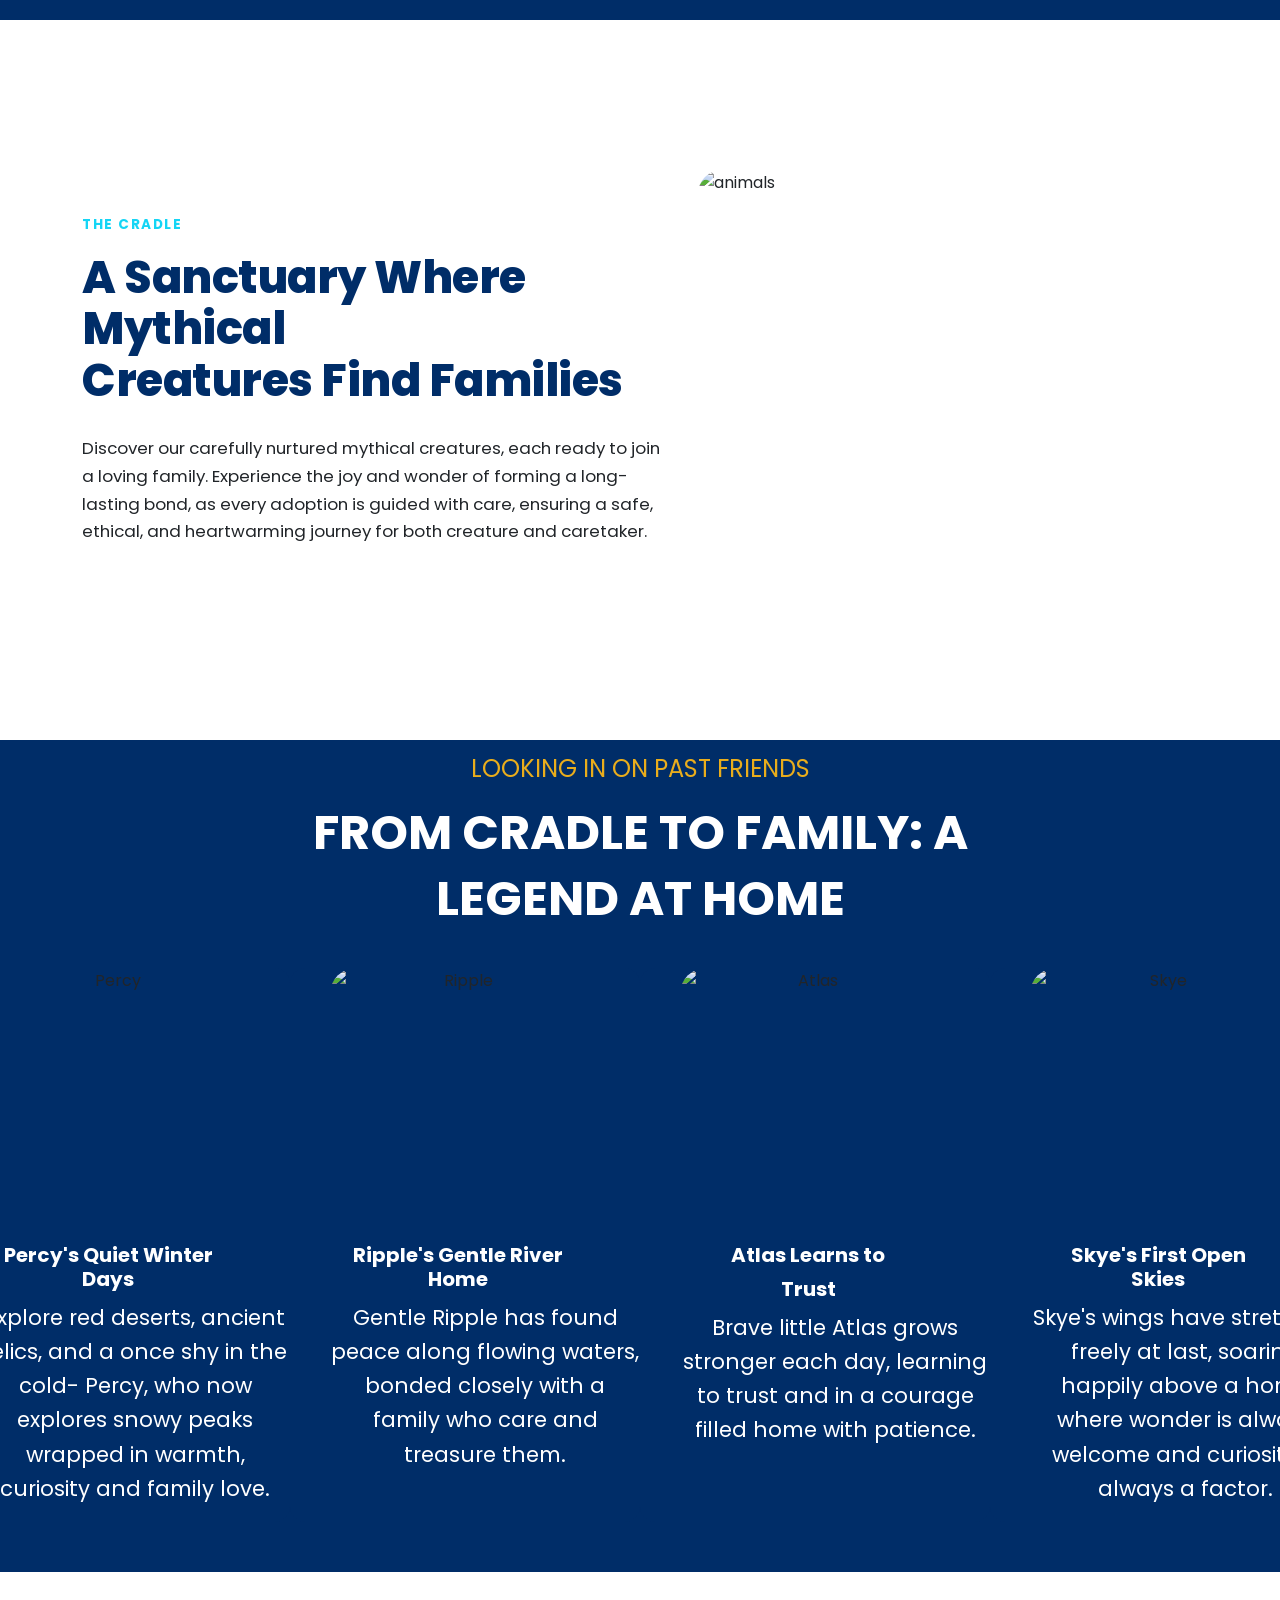
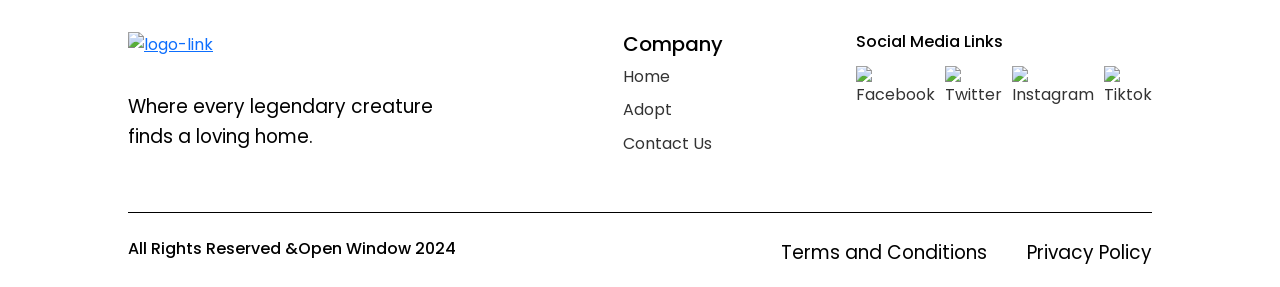
==== commit e56d1bfd: "Edit_cart_Requirement" ====
--- a/index.html
+++ b/index.html
@@ -1,5 +1,5 @@
-<!DOCTYPE html>
-<html lang="en">
+<!DOCTYPE html>  <!--html version for web identification-->
+<html lang="en"> <!--sets default language-->
    <head>
       <meta charset="UTF-8">
       <meta name="viewport" content="width=device-width, initial-scale=1.0">
@@ -58,7 +58,7 @@
 
      <!--Cart modal-->
      <div id="cartDrawer" class="cart-drawer">
-       <!--Header-->>
+       <!--Header-->
        <div class="cart-header">
          <h2>Your Cradle</h2>
          <button class="close-cart-btn" onclick="toggleCart()">×</button>
@@ -67,7 +67,7 @@
        <!--Products-->
        <div id="cartItemsContainer" class="cart-items-container"></div>
        <div class="cart-footer">
-         <!--Cart total-->>
+         <!--Cart total-->
          <div class="cart-total-row">
            <span>Total:</span>
            <span id="cartTotalValue">R0.00</span>
@@ -106,7 +106,7 @@
            </div>
          </div>
 
-         <!--Carousel-->
+         <!--Carousel controls-->
          <button class="carousel-control-prev" type="button" data-bs-target="#carouselExampleFade" data-bs-slide="prev">
            <span class="carousel-control-prev-icon" aria-hidden="true"></span>
            <span class="visually-hidden">Previous</span>
@@ -119,7 +119,7 @@
 
        </div>
 
-       <!--Info section-->
+       <!--Info section right-->
        <div class="content-column">
          <p1>BEGIN YOUR JOURNEY</p1>
          <h2>Tiny Legends</h2>
@@ -185,6 +185,7 @@
 
        <!-- Footer -->
        <footer>
+           <!--logo and link-->
            <div class="container-split">
               <div class="footer-left">
                 <a href="index.html" class="logo">
@@ -195,6 +196,7 @@
            </div>
 
            <div class="footer-mid">
+               <!--page links-->
                <h5>Company</h5>
                <a href="index.html">Home</a>
                <a href="pages/about.html">Adopt</a>
@@ -202,6 +204,7 @@
              </div>
 
              <div class="footer-right">
+                 <!--social media links-->
                  <h6>Social Media Links</h6>
                  <div class="social-container">
                      <a href="https://www.facebook.com/theopenwindow/" target="_blank">
@@ -223,7 +226,7 @@
                </div>
 
                <div class="footer-bottom">
-                   <span>All Rights Reserved &Open Window 2024</span>
+                   <h6>All Rights Reserved &Open Window 2024</h6>
                    <div class="legal-links">
                      <a href="#">Terms and Conditions</a>
                      <a href="#">Privacy Policy</a>
--- a/css/main.css
+++ b/css/main.css
@@ -6,11 +6,13 @@
   z-index: 1000!important;
 }
 
+/*-font installation-*/
 @font-face {
     font-family: 'HeroFont';
     src: url('../assets/fonts/Mythology\ Of\ Egypt.ttf') format('truetype');
 }
 
+/*-global colour scheme-*/
 :root {
     --primary-blue: #002d68;
     --accent-yellow: #e9ad1c;
@@ -52,7 +54,7 @@
     box-shadow: 0 4px 15px rgba(225, 225, 225, 0.2);
 }
 
-/*--logo--*/
+/*--nav-logo--*/
 .logo {
     flex-shrink: 0 !important;
     display: flex !important;
@@ -60,9 +62,10 @@
 }
 
 .logo img {
-    height: 40px;    
-    width: auto;     
+   height: 40px;    
+   width: auto;     
    object-fit: contain !important;
+
 }
 
 /*--navlinks--*/
@@ -78,17 +81,18 @@
 
 .nav-links a {
     text-decoration: none !important;
-    color: #000000 !important;
+    color: var(--text-primary-black) !important;
     font-family: 'Poppins', sans-serif;
-    font-size: 16pt;
-    font-weight: 450;
+    font-size: 14pt;
+    font-weight: normal;
     transition: 0.3;
     white-space: nowrap;
+    cursor: pointer;
+    transition-duration: 0.5s;
 }
 
 .nav-links a:hover {
-    color: #15d5f5 !important;
-    text-decoration: none !important;
+    color: var(--bright-cyan)!important;
 }
 
 /*--search bar--*/
@@ -101,11 +105,13 @@
   width: auto !important;
   gap: 8px;
   flex-shrink: 0 !important;
+  cursor: pointer;
 }
 
 .search-input-wrapper {
   position: relative;
   display: inline-block;
+  cursor: pointer;
 }
 
 .search-container div {
@@ -117,10 +123,11 @@
   width: 200px !important;
   padding: 8px 12px;
   font-size: 14px;
-  border: 1px solid var(--bright-cyan);
+  border: 2px solid var(--bright-cyan);
   border-radius: 20px;
   outline: none;
   box-sizing: border-box;
+  cursor: pointer;
 }
 
 #creatureSearch:focus {
@@ -136,7 +143,7 @@
   border-radius: 20px;
   cursor: pointer;
   white-space: nowrap;
-  transition: background-color 0.2s;
+  transition-duration: 0.5s;
 }
 
 #searchButton:hover {
@@ -171,7 +178,7 @@
   font-size: 14px;
   cursor: pointer;
   color: var(--primary-blue);
-  transition: background 0.2s;
+  transition-duration: 0.5s;
   text-align: left;
 }
 
@@ -180,10 +187,12 @@
   color: var(--text-primary-white);
 }
 
+/*-scroll action after user chooses search option-*/
 html {
   scroll-behavior: smooth;
 }
 
+/*--cart section--*/
 /*--cart section--*/
 #cartToggleBtn {
   padding: 8px 14px;
@@ -195,58 +204,70 @@
   cursor: pointer;
   white-space: nowrap;
   flex-shrink: 0;
-  transition: background-color 0.2s;
+  transition-duration: 0.5s;
 }
 
 #cartToggleBtn:hover {
   background-color: var(--accent-yellow);
 }
 
-.cart-drawer {
-  position: fixed;
-  top: 0;
-  right: -400px;
-  width: 380px;
-  height: 100%;
-  background-color: var(--text-primary-white);
-  box-shadow: -5px 0 15px rgba(0, 0, 0, 0.15);
-  z-index: 100000;
-  transition: right 0.3s ease-in-out;
-  display: flex;
-  flex-direction: column;
-  box-sizing: border-box;
-}
-
-.cart-drawer.open {
-  right: 0;
+/* Full Screen Drawer Base State */
+#cartDrawer, .cart-drawer {
+  position: fixed !important;
+  top: 0 !important;
+  right: -100vw; /* Hidden completely off-screen */
+  width: 100vw !important; /* Forces full width */
+  height: 100vh !important; 
+  background-color: #fff !important;
+  box-shadow: -5px 0 25px rgba(0, 0, 0, 0.3) !important;
+  z-index: 9999999 !important;
+  display: flex !important;
+  flex-direction: column !important;
+  justify-content: space-between !important;
+  box-sizing: border-box !important;
+  transition: right 0.3s ease-in-out !important;
+}
+
+/* Full Screen Open State */
+#cartDrawer.open, .cart-drawer.open {
+  right: 0 !important;
 }
 
 .cart-header {
-  padding: 20px;
-  border-bottom: 1px solid var(--text-primary-white);
-  display: flex;
-  justify-content: space-between;
-  align-items: center;
-  background-color: var(--text-primary-white);
-}
+  display: flex !important;
+  justify-content: space-between !important;
+  align-items: center !important;
+  padding: 20px !important;
+  border-bottom: 1px solid var(--text-primary-white) !important;
+  background-color: var(--text-primary-white) !important;
+  color: var(--bright-cyan);
+}
+
 .cart-header h2 { 
-    margin: 0; 
-    font-size: 20px; 
-    
-}
-
-.close-cart-btn { 
-    background: none; 
-    border: none; 
-    font-size: 28px; 
-    cursor: pointer; 
-    color: var(--text-primary-white) 
+  margin: 0; 
+  font-size: 20px; 
+}
+
+.close-cart-btn {
+  background: none !important;
+  border: none !important;
+  font-size: 32px !important; 
+  font-weight: 300 !important;
+  color: var(--text-primary-black) !important;
+  cursor: pointer !important;
+  line-height: 1 !important;
+  padding: 0 5px !important;
+  transition: color 0.2s ease !important;
+}
+
+.close-cart-btn:hover {
+  color: #ff4d4d !important;
 }
 
 .cart-items-container {
-  flex-grow: 1;
-  padding: 20px;
-  overflow-y: auto;
+  flex-grow: 1 !important;
+  overflow-y: auto !important;
+  padding: 20px !important;
 }
 
 .cart-item {
@@ -255,54 +276,65 @@
   align-items: center;
   margin-bottom: 15px;
   padding-bottom: 15px;
-  border-bottom: 1px solid var(--bright-cyan);
+  border-bottom: 1px solid var(--text-primary-white);
 }
 
 .cart-item-details h4 { 
-    margin: 0 0 5px 0; 
-    font-size: 15px; 
+  margin: 0 0 5px 0; 
+  font-size: 15px; 
+  color: var(--accent-yellow);
 }
 
 .cart-item-details p { 
-    margin: 0; 
-    font-size: 13px; 
-    color: #666; 
+  margin: 0; 
+  font-size: 13px; 
+  color: #666; 
 }
 
 .remove-item-btn { 
-    background: none; 
-    border: none; 
-    color: #ff4d4d; 
-    cursor: pointer; 
-    font-size: 13px; }
+  background: none; 
+  border: none; 
+  color: #ff4d4d; 
+  cursor: pointer; 
+  font-size: 13px; 
+}
 
 .cart-footer {
-  padding: 20px;
-  border-top: 1px solid var(--text-primary-white);
-  background-color: var(--text-primary-white);
+  margin-top: auto !important; 
+  padding: 20px !important;
+  border-top: 1px solid #eee !important;
+  background-color: #f9f9f9 !important;
+  width: 100% !important;
+  box-sizing: border-box !important;
 }
 
 .cart-total-row {
   display: flex;
   justify-content: space-between;
-  font-weight: bold;
-  font-size: 18px;
+  font-weight: bolder;
+  font-size: 16px;
   margin-bottom: 15px;
-}
-.checkout-btn {
-  width: 100%;
-  padding: 12px;
-  background-color: var(--accent-yellow) !important;
-  color: white;
-  border: none;
-  border-radius: 6px;
-  font-size: 16px;
-  font-weight: bold;
-  cursor: pointer;
-  transition: background-color 0.2s
-}
-.checkout-btn:hover { 
-    background: var(--bright-cyan) !important;
+  color: #15d5f5;
+}
+
+.checkout-btn, .continue-sp, .cart-footer button {
+  width: 100% !important;
+  padding: 14px !important;
+  background-color: #ffb800 !important;
+  color: white !important;
+  border: none !important;
+  border-radius: 6px !important;
+  font-size: 16px !important;
+  font-weight: bold !important;
+  cursor: pointer !important;
+  display: block !important;
+  margin-top: 10px !important;
+  box-sizing: border-box !important;
+  transition: background-color 0.2s ease !important;
+}
+
+.checkout-btn:hover, .continue-sp:hover {
+  background-color: var(--bright-cyan) !important;
 }
 
 /*--Hero section--*/
@@ -343,7 +375,7 @@
 }
 
 
-/*--about section--*/
+/*--Info section right--*/
 .feature-dark {
     background-color: var(--primary-blue);
     color: var(--text-primary-white);
@@ -423,15 +455,12 @@
 
 }
 
-/*--Info Section--*/
-
 .info-btn {
     background: var(--bright-cyan);
     color: var(--text-primary-white);
     border: none;
-    width: fit-content !important; 
+    width: 260px !important; 
     height: 60px !important; 
-    min-width: 70px;
     padding: 0 25px !important;
     border-radius: 5px;
     font-weight: bold;
@@ -439,12 +468,19 @@
     display: inline-flex !important;
     align-items: center !important;
     position: relative !important;
-    margin-top: 10%;
+    margin-top: 3%;
     float: left !important;
     white-space: nowrap !important;
     text-decoration: none;
-}
-
+    justify-content: center;
+    transition-duration: 0.5s;
+}
+
+.info-btn:hover {
+    background-color: var(--accent-yellow);
+}
+
+/*--Info Section 2--*/
 .info-section {
     background-color: var(--text-primary-white);
     display: flex;
@@ -1181,8 +1217,6 @@
     overflow: hidden;
 }
 
-
-
 /*--Footer--*/
 
 footer {
@@ -1199,9 +1233,9 @@
 }
 
 .footer-left img {
-    max-width: 150px;
     height: 40px;
     margin-bottom: 20px;
+    cursor: pointer;
 }
 
 .footer-left p {
@@ -1211,12 +1245,18 @@
     margin-bottom: 20px;
     font-weight: normal;
     margin-right: 10%;
+    padding-right: 20%;
 }
 
 .footer-left span {
     color: var(--text-primary-black);
     font-size: 16pt;
     font-weight: normal;
+    transition-duration: 0.5s;
+}
+
+.footer-mid a:hover{
+    color: var(--bright-cyan);
 }
 
 .footer-mid a, .footer-right a {
@@ -1238,8 +1278,8 @@
 }
 
 .social-icon {
-    width: 35px;
-    height: 35px;
+    width: 70px;
+    height: 70px;
     object-fit: contain;
 }
 
@@ -1262,140 +1302,6 @@
 
 .footer-bottom span {
     font-size: 14pt;
-}
-
-/*--cart--*/
-.cart-header {
-  display: flex !important;
-  justify-content: space-between !important;
-  align-items: center !important;
-  padding: 20px !important;
-  border-bottom: 1px solid var(--text-primary-white) !important;
-  background-color: var(--text-primary-white)!important;
-}
-
-.close-cart-btn {
-  background: none !important;
-  border: none !important;
-  font-size: 32px !important; 
-  font-weight: 300 !important;
-  color: var(--text-primary-black) !important;
-  cursor: pointer !important;
-  line-height: 1 !important;
-  padding: 0 5px !important;
-  transition: color 0.2s ease !important;
-}
-
-.close-cart-btn:hover {
-  color: #ff4d4d !important;
-}
-
-#cartDrawer, .cart-drawer {
-  position: fixed !important;
-  top: 0 !important;
-  right: -400px;
-  width: 380px;
-  height: 100vh !important; 
-  background-color: #fff !important;
-  box-shadow: -5px 0 25px rgba(0, 0, 0, 0.3) !important;
-  z-index: 9999999 !important;
-  display: flex !important;
-  flex-direction: column !important;
-  justify-content: space-between !important;
-  box-sizing: border-box !important;
-  transition: right 0.3s ease-in-out !important;
-}
-
-#cartDrawer.open, .cart-drawer.open {
-  right: 0 !important;
-}
-
-.cart-items-container {
-  flex-grow: 1 !important;
-  overflow-y: auto !important;
-  padding: 20px !important;
-}
-
-.cart-footer {
-  margin-top: auto !important; 
-  padding: 20px !important;
-  border-top: 1px solid #eee !important;
-  background-color: #f9f9f9 !important;
-  width: 100% !important;
-  box-sizing: border-box !important;
-}
-
-.checkout-btn, .continue-sp, .cart-footer button {
-  width: 100% !important;
-  padding: 14px !important;
-  background-color: #ffb800 !important;
-  color: white !important;
-  border: none !important;
-  border-radius: 6px !important;
-  font-size: 16px !important;
-  font-weight: bold !important;
-  cursor: pointer !important;
-  display: block !important;
-  margin-top: 10px !important;
-  box-sizing: border-box !important;
-  transition: background-color 0.2s ease !important;
-  cursor: pointer;
-}
-
-.checkout-btn:hover {
-  background-color: var(--bright-cyan) !important;
-}
-
-.continue-sp:hover {
-  background-color: var(--bright-cyan) !important;
-}
-
-.creature-specs {
-    margin-top: 25px !important;
-    font-family: 'Poppins', sans-serif !important;
-    font-size: 14px !important;
-}
-
-.spec-row {
-    display: flex !important;
-    flex-direction: row !important;
-    align-items: center !important;
-    margin-bottom: 10px !important;
-}
-
-.creature-specs p {
-    margin: 4px 0 !important;
-    font-weight: normal !important;
-}
-
-.creature-specs p strong {
-    display: inline-block !important;
-    font-weight: normal;
-    font-size: 16pt;
-}
-
-.specs-white p strong {
-    color: rgba(0, 0, 0, 0.7) !important; 
-    font-weight: normal;
-    font-size: 16pt;
-}
-
-.specs-white p span {
-    color: rgba(0, 0, 0, 0.5) !important; 
-    font-weight: normal;
-    font-size: 16pt;
-}
-
-.specs-blue p strong {
-    color: rgba(255, 255, 255, 0.7) !important; 
-    font-weight: normal;
-    font-size: 16pt;
-}
-
-.specs-blue p span {
-    color: rgba(255, 255, 255, 0.5) !important; 
-    font-weight: normal;
-    font-size: 16pt;
 }
 
 /* Custom Popup Modal Styles */
